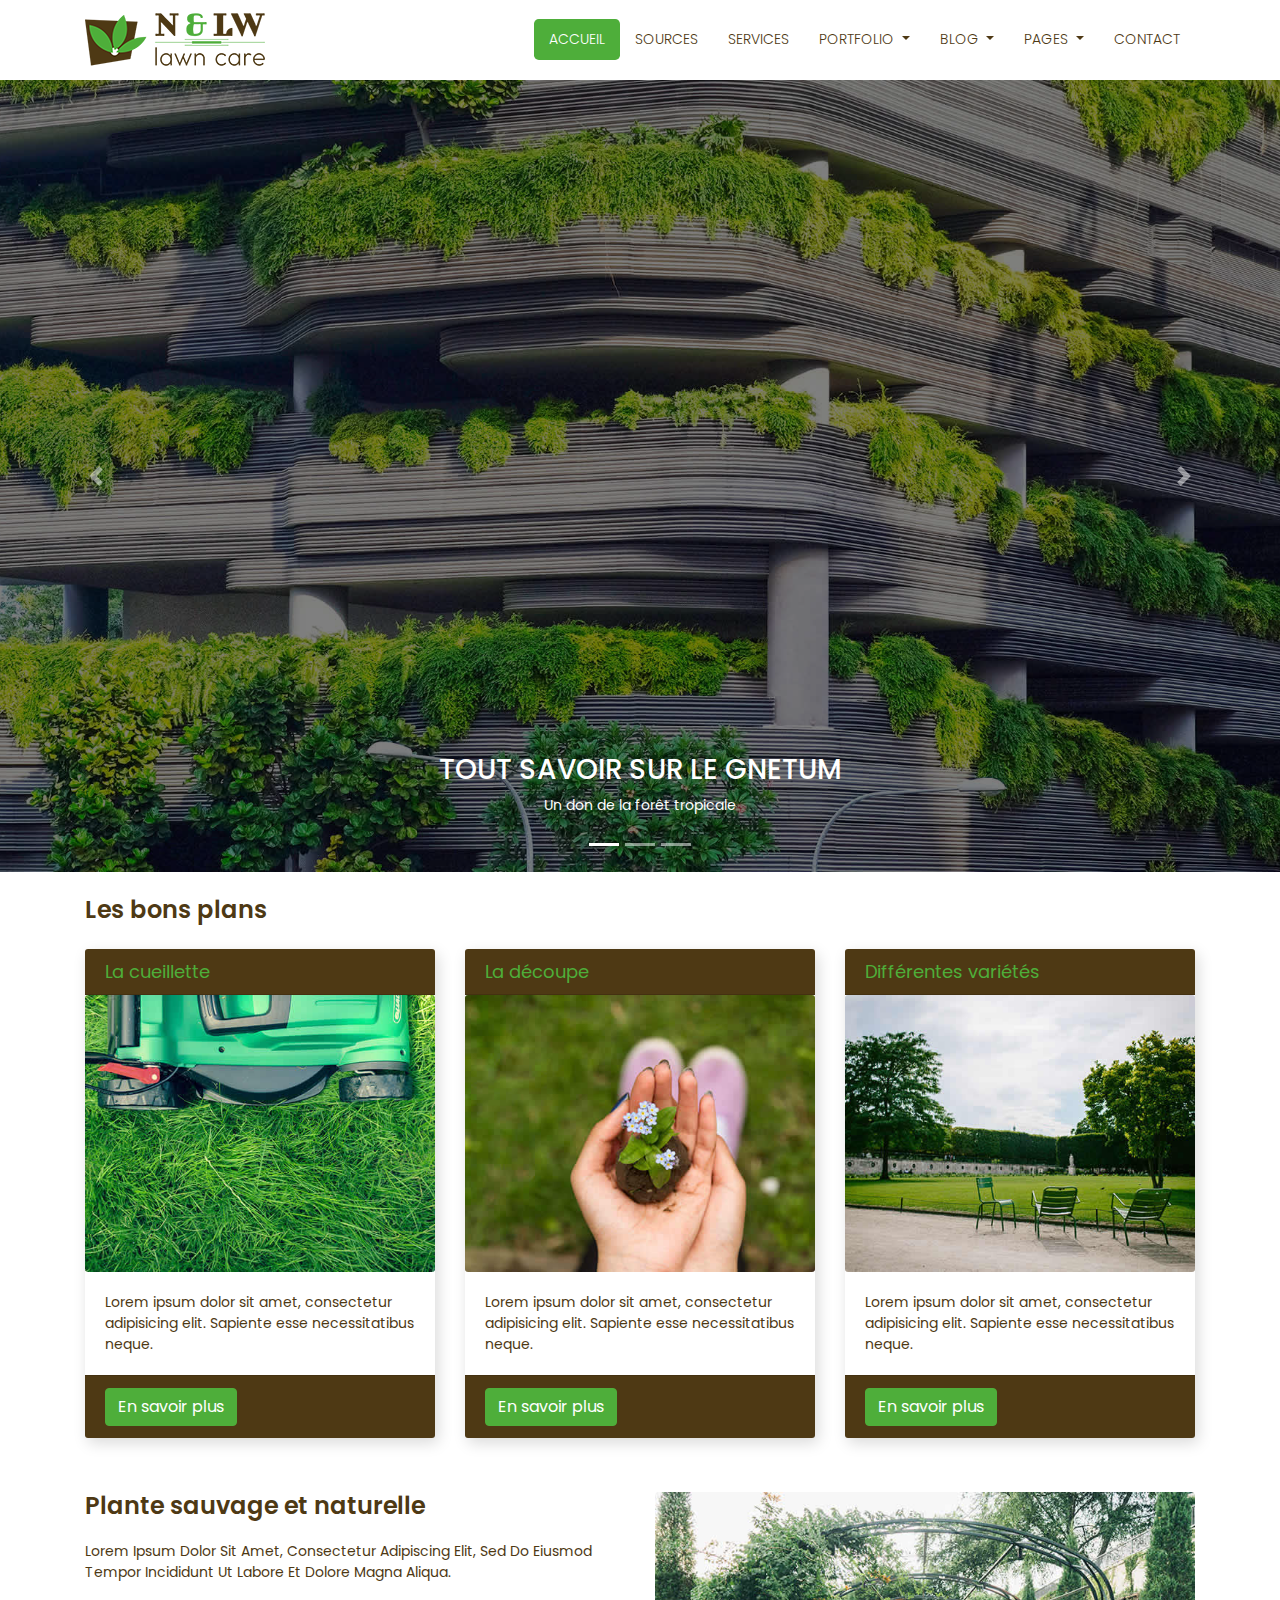
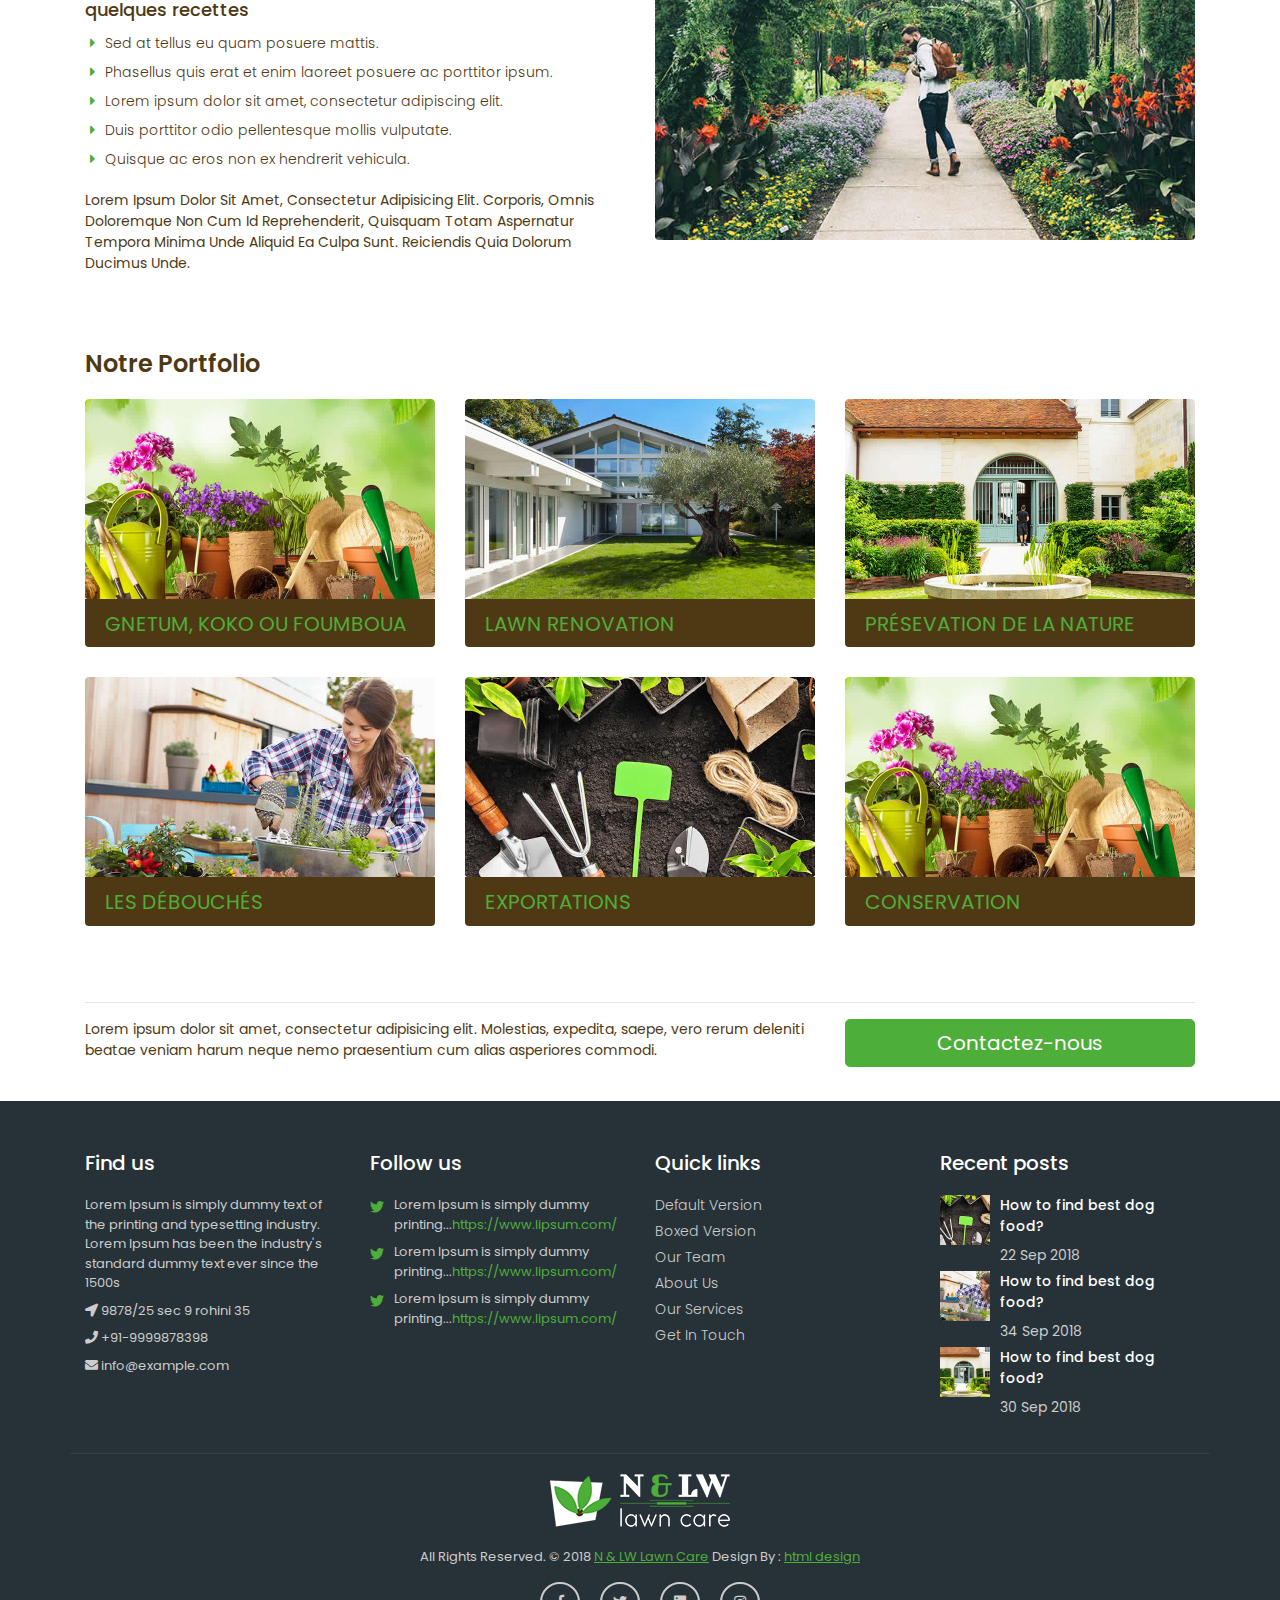
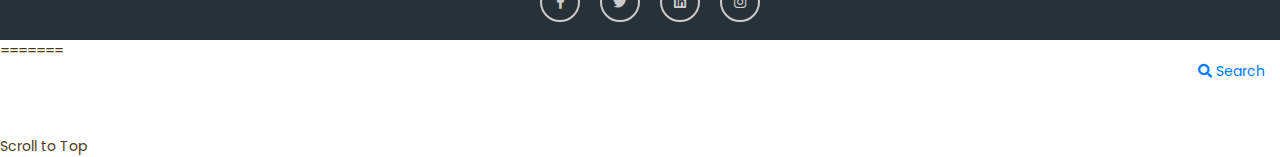
==== index.html @ 608cfb0d "ajustement taille" ====
<!DOCTYPE html>
<html lang="en">

<head>
	<meta charset="utf-8">
	<meta name="viewport" content="width=device-width, initial-scale=1, shrink-to-fit=no">
	<meta name="description" content="">
	<meta name="author" content="">
	<title>Le GNETUM en Afrique Centrale </title>
	<!-- Bootstrap core CSS -->
	<link href="vendor/bootstrap/css/bootstrap.min.css" rel="stylesheet">
	<!-- Fontawesome CSS -->
	<link href="css/all.css" rel="stylesheet">
	<!-- Custom styles for this template -->
	<link href="css/style.css" rel="stylesheet">
</head>
<body>
    <!-- Navigation -->
    <nav class="navbar fixed-top navbar-expand-lg navbar-dark bg-light top-nav fixed-top">
        <div class="container">
            <a class="navbar-brand" href="index.html">
            <img src="images/logo.png" alt="logo" />
            </a>
            <button class="navbar-toggler navbar-toggler-right" type="button" data-toggle="collapse" data-target="#navbarResponsive" aria-controls="navbarResponsive" aria-expanded="false" aria-label="Toggle navigation">
				<span class="fas fa-bars"></span>
            </button>
            <div class="collapse navbar-collapse" id="navbarResponsive">
               <ul class="navbar-nav ml-auto">
                  <li class="nav-item">
                     <a class="nav-link active" href="index.html">Accueil</a>
                  </li>
                  <li class="nav-item">
                     <a class="nav-link" href="about.html">Sources</a>
                  </li>
                  <li class="nav-item">
                     <a class="nav-link" href="services.html">Services</a>
                  </li>
                  <li class="nav-item dropdown">
                     <a class="nav-link dropdown-toggle" href="#" id="navbarDropdownPortfolio" data-toggle="dropdown" aria-haspopup="true" aria-expanded="false">
                     Portfolio
                     </a>
                     <div class="dropdown-menu dropdown-menu-right" aria-labelledby="navbarDropdownPortfolio">
                        <a class="dropdown-item" href="portfolio-1-col.html">1 Column Portfolio</a>
                        <a class="dropdown-item" href="portfolio-2-col.html">2 Column Portfolio</a>
                        <a class="dropdown-item" href="portfolio-3-col.html">3 Column Portfolio</a>
                        <a class="dropdown-item" href="portfolio-4-col.html">4 Column Portfolio</a>
                        <a class="dropdown-item" href="portfolio-item.html">Single Portfolio Item</a>
                     </div>
                  </li>
                  <li class="nav-item dropdown">
                     <a class="nav-link dropdown-toggle" href="#" id="navbarDropdownBlog" data-toggle="dropdown" aria-haspopup="true" aria-expanded="false">
                     Blog
                     </a>
                     <div class="dropdown-menu dropdown-menu-right" aria-labelledby="navbarDropdownBlog">
                        <a class="dropdown-item" href="blog-home-1.html">Blog Home 1</a>
                        <a class="dropdown-item" href="blog-home-2.html">Blog Home 2</a>
                        <a class="dropdown-item" href="blog-post.html">Blog Post</a>
                     </div>
                  </li>
                  <li class="nav-item dropdown">
                     <a class="nav-link dropdown-toggle" href="#" id="navbarDropdownBlog" data-toggle="dropdown" aria-haspopup="true" aria-expanded="false">
                     Pages
                     </a>
                     <div class="dropdown-menu dropdown-menu-right" aria-labelledby="navbarDropdownBlog">
                        <a class="dropdown-item" href="faq.html">FAQ</a>
                        <a class="dropdown-item" href="404.html">404</a>
                        <a class="dropdown-item" href="pricing.html">Pricing Table</a>
                     </div>
                  </li>
                  <li class="nav-item">
                     <a class="nav-link" href="contact.html">Contact</a>
                  </li>
               </ul>
            </div>
        </div>
    </nav>
    <header class="slider-main">
        <div id="carouselExampleIndicators" class="carousel slide carousel-fade" data-ride="carousel">
            <ol class="carousel-indicators">
               <li data-target="#carouselExampleIndicators" data-slide-to="0" class="active"></li>
               <li data-target="#carouselExampleIndicators" data-slide-to="1"></li>
               <li data-target="#carouselExampleIndicators" data-slide-to="2"></li>
            </ol>
            <div class="carousel-inner" role="listbox">
               <!-- Slide One - Set the background image for this slide in the line below -->
               <div class="carousel-item active" style="background-image: url('images/slider-01.jpg')">
                  <div class="carousel-caption d-none d-md-block">
                     <h3>TOUT SAVOIR SUR LE GNETUM</h3>
                     <p>Un don de la forêt tropicale</p>
                  </div>
               </div>
               <!-- Slide Two - Set the background image for this slide in the line below -->
               <div class="carousel-item" style="background-image: url('images/slider-02.jpg')">
                  <div class="carousel-caption d-none d-md-block">
                     <h3>Le Gnetum dans la nature</h3>
                     <p>récolte et transformation</p>
                  </div>
               </div>
               <!-- Slide Three - Set the background image for this slide in the line below -->
               <div class="carousel-item" style="background-image: url('images/slider-03.jpg')">
                  <div class="carousel-caption d-none d-md-block">
                     <h3>Culture du Gnetum</h3>
                     <p>industrialisation et distribution</p>
                  </div>
               </div>
            </div>
            <a class="carousel-control-prev" href="#carouselExampleIndicators" role="button" data-slide="prev">
				<span class="carousel-control-prev-icon" aria-hidden="true"></span>
				<span class="sr-only">Previous</span>
            </a>
            <a class="carousel-control-next" href="#carouselExampleIndicators" role="button" data-slide="next">
				<span class="carousel-control-next-icon" aria-hidden="true"></span>
				<span class="sr-only">Suivant</span>
            </a>
        </div>
    </header>
    <!-- Page Content -->
    <div class="container">
        <div class="services-bar">
            <h1 class="my-4">Les bons plans </h1>
            <!-- Services Section -->
            <div class="row">
               <div class="col-lg-4 mb-4">
                  <div class="card h-100">
                     <h4 class="card-header">La cueillette</h4>
                     <div class="card-img">
                        <img class="img-fluid" src="images/services-img-01.jpg" alt="" />
                     </div>
                     <div class="card-body">
                        <p class="card-text">Lorem ipsum dolor sit amet, consectetur adipisicing elit. Sapiente esse necessitatibus neque.</p>
                     </div>
                     <div class="card-footer">
                        <a href="#" class="btn btn-primary">En savoir plus</a>
                     </div>
                  </div>
               </div>
               <div class="col-lg-4 mb-4">
                  <div class="card h-100">
                     <h4 class="card-header">La découpe</h4>
                     <div class="card-img">
                        <img class="img-fluid" src="images/services-img-02.jpg" alt="" />
                     </div>
                     <div class="card-body">
                        <p class="card-text">Lorem ipsum dolor sit amet, consectetur adipisicing elit. Sapiente esse necessitatibus neque.</p>
                     </div>
                     <div class="card-footer">
                        <a href="#" class="btn btn-primary">En savoir plus</a>
                     </div>
                  </div>
               </div>
               <div class="col-lg-4 mb-4">
                  <div class="card h-100">
                     <h4 class="card-header">Différentes variétés</h4>
                     <div class="card-img">
                        <img class="img-fluid" src="images/services-img-03.jpg" alt="" />
                     </div>
                     <div class="card-body">
                        <p class="card-text">Lorem ipsum dolor sit amet, consectetur adipisicing elit. Sapiente esse necessitatibus neque.</p>
                     </div>
                     <div class="card-footer">
                        <a href="#" class="btn btn-primary">En savoir plus</a>
                     </div>
                  </div>
               </div>
            </div>
            <!-- /.row -->
        </div>
        <!-- About Section -->
        <div class="about-main">
            <div class="row">
               <div class="col-lg-6">
                  <h2>Plante sauvage et naturelle</h2>
                  <p>Lorem ipsum dolor sit amet, consectetur adipiscing elit, sed do eiusmod tempor incididunt ut labore et dolore magna aliqua.</p>
                  <h5>quelques recettes</h5>
                  <ul>
                     <li>Sed at tellus eu quam posuere mattis.</li>
                     <li>Phasellus quis erat et enim laoreet posuere ac porttitor ipsum.</li>
                     <li>Lorem ipsum dolor sit amet, consectetur adipiscing elit.</li>
                     <li>Duis porttitor odio pellentesque mollis vulputate.</li>
                     <li>Quisque ac eros non ex hendrerit vehicula.</li>
                  </ul>
                  <p>Lorem ipsum dolor sit amet, consectetur adipisicing elit. Corporis, omnis doloremque non cum id reprehenderit, quisquam totam aspernatur tempora minima unde aliquid ea culpa sunt. Reiciendis quia dolorum ducimus unde.</p>
               </div>
               <div class="col-lg-6">
                  <img class="img-fluid rounded" src="images/about-img.jpg" alt="" />
               </div>
            </div>
            <!-- /.row -->
        </div>
        <!-- Portfolio Section -->
        <div class="portfolio-main">
            <h2>Notre Portfolio</h2>
            <div class="row">
               <div class="col-lg-4 col-sm-6 portfolio-item">
                  <div class="card h-100">
                     <div class="card-img">
                        <a href="#">
                           <img class="card-img-top" src="images/portfolio-img-01.jpg" alt="" />
                           <div class="overlay"><i class="fas fa-arrows-alt"></i></div>
                        </a>
                     </div>
                     <div class="card-body">
                        <h4 class="card-title">
                           <a href="#">GNETUM, KOKO ou Foumboua</a>
                        </h4>
                     </div>
                  </div>
               </div>
               <div class="col-lg-4 col-sm-6 portfolio-item">
                  <div class="card h-100">
                     <div class="card-img">
                        <a href="#">
                           <img class="card-img-top" src="images/portfolio-img-02.jpg" alt="" />
                           <div class="overlay"><i class="fas fa-arrows-alt"></i></div>
                        </a>
                     </div>
                     <div class="card-body">
                        <h4 class="card-title">
                           <a href="#">Lawn renovation</a>
                        </h4>
                     </div>
                  </div>
               </div>
               <div class="col-lg-4 col-sm-6 portfolio-item">
                  <div class="card h-100">
                     <div class="card-img">
                        <a href="#">
                           <img class="card-img-top" src="images/portfolio-img-03.jpg" alt="" />
                           <div class="overlay"><i class="fas fa-arrows-alt"></i></div>
                        </a>
                     </div>
                     <div class="card-body">
                        <h4 class="card-title">
                           <a href="#">présevation de la nature</a>
                        </h4>
                     </div>
                  </div>
               </div>
               <div class="col-lg-4 col-sm-6 portfolio-item">
                  <div class="card h-100">
                     <div class="card-img">
                        <a href="#">
                           <img class="card-img-top" src="images/portfolio-img-04.jpg" alt="" />
                           <div class="overlay"><i class="fas fa-arrows-alt"></i></div>
                        </a>
                     </div>
                     <div class="card-body">
                        <h4 class="card-title">
                           <a href="#">Les débouchés</a>
                        </h4>
                     </div>
                  </div>
               </div>
               <div class="col-lg-4 col-sm-6 portfolio-item">
                  <div class="card h-100">
                     <div class="card-img">
                        <a href="#">
                           <img class="card-img-top" src="images/portfolio-img-05.jpg" alt="" />
                           <div class="overlay"><i class="fas fa-arrows-alt"></i></div>
                        </a>
                     </div>
                     <div class="card-body">
                        <h4 class="card-title">
                           <a href="#">Exportations</a>
                        </h4>
                     </div>
                  </div>
               </div>
               <div class="col-lg-4 col-sm-6 portfolio-item">
                  <div class="card h-100">
                     <div class="card-img">
                        <a href="#">
                           <img class="card-img-top" src="images/portfolio-img-01.jpg" alt="" />
                           <div class="overlay"><i class="fas fa-arrows-alt"></i></div>
                        </a>
                     </div>
                     <div class="card-body">
                        <h4 class="card-title">
                           <a href="#">Conservation</a>
                        </h4>
                     </div>
                  </div>
               </div>
            </div>
            <!-- /.row -->
        </div>
        <hr>
        <!-- Get In Touch Now Section -->
        <div class="row mb-4">
            <div class="col-md-8">
               <p>Lorem ipsum dolor sit amet, consectetur adipisicing elit. Molestias, expedita, saepe, vero rerum deleniti beatae veniam harum neque nemo praesentium cum alias asperiores commodi.</p>
            </div>
            <div class="col-md-4">
               <a class="btn btn-lg btn-secondary btn-block" href="#">Contactez-nous</a>
            </div>
        </div>
    </div>
    <!-- /.container -->
    <!--footer starts from here-->
    <footer class="footer">
        <div class="container bottom_border">
            <div class="row">
               <div class="col-lg-3 col-md-6 col-sm-6 col">
					<h5 class="headin5_amrc col_white_amrc pt2">Find us</h5>
					<!--headin5_amrc-->
					<p class="mb10">Lorem Ipsum is simply dummy text of the printing and typesetting industry. Lorem Ipsum has been the industry's standard dummy text ever since the 1500s</p>
					<p><i class="fa fa-location-arrow"></i> 9878/25 sec 9 rohini 35 </p>
					<p><i class="fa fa-phone"></i> +91-9999878398 </p>
					<p><i class="fa fa fa-envelope"></i> info@example.com </p>
               </div>
               <div class="col-lg-3 col-md-6 col-sm-6 col">
					<h5 class="headin5_amrc col_white_amrc pt2">Follow us</h5>
					<!--headin5_amrc ends here-->
					<ul class="footer_ul2_amrc">
						<li>
							<a href="#"><i class="fab fa-twitter fleft padding-right"></i> </a>
							<p>Lorem Ipsum is simply dummy printing...<a href="#">https://www.lipsum.com/</a></p>
						</li>
						<li>
							<a href="#"><i class="fab fa-twitter fleft padding-right"></i> </a>
							<p>Lorem Ipsum is simply dummy printing...<a href="#">https://www.lipsum.com/</a></p>
						</li>
						<li>
							<a href="#"><i class="fab fa-twitter fleft padding-right"></i> </a>
							<p>Lorem Ipsum is simply dummy printing...<a href="#">https://www.lipsum.com/</a></p>
						</li>
					</ul>
					<!--footer_ul2_amrc ends here-->
				</div>
				<div class="col-lg-3 col-md-6 col-sm-6">
					<h5 class="headin5_amrc col_white_amrc pt2">Quick links</h5>
					<!--headin5_amrc-->
					<ul class="footer_ul_amrc">
						<li><a href="#">Default Version</a></li>
						<li><a href="#">Boxed Version</a></li>
						<li><a href="#">Our Team </a></li>
						<li><a href="#">About Us</a></li>
						<li><a href="#">Our Services</a></li>
						<li><a href="#">Get In Touch</a></li>
					</ul>
					<!--footer_ul_amrc ends here-->
				</div>
				<div class="col-lg-3 col-md-6 col-sm-6 ">
					<h5 class="headin5_amrc col_white_amrc pt2">Recent posts</h5>
					<!--headin5_amrc-->
					<ul class="footer_ul_amrc">
						<li class="media">
							<div class="media-left">
								<img class="img-fluid" src="images/post-img-01.jpg" alt="" />
							</div>
							<div class="media-body">
								<p>How to find best dog food?</p>
								<span>22 Sep 2018</span>
							</div>
						</li>
						<li class="media">
							<div class="media-left">
								<img class="img-fluid" src="images/post-img-02.jpg" alt="" />
							</div>
							<div class="media-body">
								<p>How to find best dog food?</p>
								<span>34 Sep 2018</span>
							</div>
						</li>
						<li class="media">
							<div class="media-left">
								<img class="img-fluid" src="images/post-img-03.jpg" alt="" />
							</div>
							<div class="media-body">
								<p>How to find best dog food?</p>
								<span>30 Sep 2018</span>
							</div>
						</li>
					</ul>
					<!--footer_ul_amrc ends here-->
				</div>
			</div>
		</div>
        <div class="container">
            <div class="footer-logo">
				<a href="#"><img src="images/footer-logo.png" alt="" /></a>
			</div>
            <!--foote_bottom_ul_amrc ends here-->
            <p class="copyright text-center">All Rights Reserved. &copy; 2018 <a href="#">N & LW Lawn Care</a> Design By : 
				<a href="https://html.design/">html design</a>
            </p>
            <ul class="social_footer_ul">
				<li><a href="#"><i class="fab fa-facebook-f"></i></a></li>
				<li><a href="#"><i class="fab fa-twitter"></i></a></li>
				<li><a href="#"><i class="fab fa-linkedin"></i></a></li>
				<li><a href="#"><i class="fab fa-instagram"></i></a></li>
            </ul>
            <!--social_footer_ul ends here-->
        </div>
    </footer>
	  
<!-- Bootstrap core JavaScript -->
<script src="vendor/jquery/jquery.min.js"></script>
<script src="vendor/bootstrap/js/bootstrap.bundle.min.js"></script>
=======

    <!-- Basic -->
    <meta charset="utf-8">
    <meta http-equiv="X-UA-Compatible" content="IE=edge">
    
    <!-- Mobile Metas -->
    <meta name="viewport" content="width=device-width, initial-scale=1, shrink-to-fit=no">
    
    <!-- Site Metas -->
    <title>Le Gnétum dans forêt tropical</title>
    <meta name="keywords" content="">
    <meta name="description" content="">
    <meta name="author" content="">
    
    <!-- Site Icons -->
    <link rel="shortcut icon" href="images/favicon.ico" type="image/x-icon" />
    <link rel="apple-touch-icon" href="images/apple-touch-icon.png">
    
    <!-- Design fonts -->
    <link href="https://fonts.googleapis.com/css?family=Droid+Sans:400,700" rel="stylesheet"> 

    <!-- Bootstrap core CSS -->
    <link href="css/bootstrap.css" rel="stylesheet">

    <!-- FontAwesome Icons core CSS -->
    <link href="css/font-awesome.min.css" rel="stylesheet">

    <!-- Custom styles for this template -->
    <link href="style.css" rel="stylesheet">

    <!-- Responsive styles for this template -->
    <link href="css/responsive.css" rel="stylesheet">

    <!-- Colors for this template -->
    <link href="css/colors.css" rel="stylesheet">

    <!-- Version Garden CSS for this template -->
    <link href="css/version/garden.css" rel="stylesheet">

    <!--[if lt IE 9]>
      <script src="https://oss.maxcdn.com/libs/html5shiv/3.7.0/html5shiv.js"></script>
      <script src="https://oss.maxcdn.com/libs/respond.js/1.4.2/respond.min.js"></script>
    <![endif]-->

</head>
<body>

    <div id="wrapper">
        <div class="collapse top-search" id="collapseExample">
            <div class="card card-block">
                <div class="newsletter-widget text-center">
                    <form class="form-inline">
                        <input type="text" class="form-control" placeholder="What you are looking for?">
                        <button type="submit" class="btn btn-primary"><i class="fa fa-search"></i></button>
                    </form>
                </div><!-- end newsletter -->
            </div>
        </div><!-- end top-search -->

        <div class="topbar-section">
            <div class="container-fluid">
                <div class="row">
                    <div class="col-lg-4 col-md-6 col-sm-6 hidden-xs-down">
                        <div class="topsocial">
                            <a href="#" data-toggle="tooltip" data-placement="bottom" title="Facebook"><i class="fa fa-facebook"></i></a>
                            <a href="#" data-toggle="tooltip" data-placement="bottom" title="Youtube"><i class="fa fa-youtube"></i></a>
                            <a href="#" data-toggle="tooltip" data-placement="bottom" title="Pinterest"><i class="fa fa-pinterest"></i></a>
                            <a href="#" data-toggle="tooltip" data-placement="bottom" title="Twitter"><i class="fa fa-twitter"></i></a>
                            <a href="#" data-toggle="tooltip" data-placement="bottom" title="Flickr"><i class="fa fa-flickr"></i></a>
                            <a href="#" data-toggle="tooltip" data-placement="bottom" title="Instagram"><i class="fa fa-instagram"></i></a>
                            <a href="#" data-toggle="tooltip" data-placement="bottom" title="Google+"><i class="fa fa-google-plus"></i></a>
                        </div><!-- end social -->
                    </div><!-- end col -->

                    <div class="col-lg-4 hidden-md-down">
                    </div><!-- end col -->

                    <div class="col-lg-4 col-md-6 col-sm-6 col-xs-12">
                        <div class="topsearch text-right">
                            <a data-toggle="collapse" href="#collapseExample" aria-expanded="false" aria-controls="collapseExample"><i class="fa fa-search"></i> Search</a>
                        </div><!-- end search -->
                    </div><!-- end col -->
                </div><!-- end row -->
            </div><!-- end header-logo -->
        </div><!-- end topbar -->

        <div class="header-section">
            <div class="container">
                <div class="row">
                    <div class="col-md-12">
                        <div class="logo">
                            <a href="garden-index.html"><img src="images/version/garden-logo.png" alt=""></a>
                        </div><!-- end logo -->
                    </div>
                </div><!-- end row -->
            </div><!-- end header-logo -->
        </div><!-- end header -->

        <header class="header">
            
        </section>

        <section class="section wb">
            <div class="container">
                <div class="row">
                    <div class="col-lg-9 col-md-12 col-sm-12 col-xs-12">
                        <div class="page-wrapper">
                            <div class="blog-list clearfix">
                                <div class="blog-box row">
                                    <div class="col-md-4">
                                        <div class="post-media">
                                            <a href="garden-single.html" title="">
                                                <img src="upload/garden_sq_01.jpg" alt="" class="img-fluid">
                                                <div class="hovereffect"></div>
                                            </a>
                                        </div><!-- end media -->
                                    </div><!-- end col -->

                                    

                                <hr class="invis">

                                <div class="blog-box row">
                                    <div class="col-md-4">
                                        <div class="post-media">
                                            <a href="garden-single.html" title="">
                                                <img src="upload/garden_sq_04.jpg" alt="" class="img-fluid">
                                                <div class="hovereffect"></div>
                                            </a>
                                        </div><!-- end media -->
                                    </div><!-- end col -->

                                    

                                <hr class="invis">

                                <div class="blog-box row">
                                    <div class="col-md-4">
                                        <div class="post-media">
                                            <a href="garden-single.html" title="">
                                                <img src="upload/garden_sq_06.jpg" alt="" class="img-fluid">
                                                <div class="hovereffect"></div>
                                            </a>
                                        </div><!-- end media -->
                                    </div><!-- end col -->

                          

                    

                            

                            
                        </div><!-- end sidebar -->
                    </div><!-- end col -->
                </div><!-- end row -->
            </div><!-- end container -->
        </section>

        

        <div class="dmtop">Scroll to Top</div>
        
    </div><!-- end wrapper -->

    <!-- Core JavaScript
    ================================================== -->
    <script src="js/jquery.min.js"></script>
    <script src="js/tether.min.js"></script>
    <script src="js/bootstrap.min.js"></script>
    <script src="js/custom.js"></script>

</body>
</html>
---- css/style.css ----
/*!
 *  N & LW Lawn Care - Landscaping Bootstrap4 HTML5 Responsive Template
 */

 
@import url('https://fonts.googleapis.com/css?family=Poppins:100,200,300,400,500,600,700,800');
 
body {
  padding-top: 54px;
  font-family: 'Poppins', sans-serif;
  font-size: 14px;
  color: #4e3914;
}

@media (min-width: 992px) {
  body {
    padding-top: 80px;
  }
}

a.btn-primary{
	background-color: #4eae3a;
	border-color: #4eae3a;
}
a.btn-primary:hover{
	background-color: #5ec549;
	border-color: #5ec549;
}
button.btn-primary{
	background-color: #4eae3a;
	border-color: #4eae3a;
}
button.btn-primary:hover{
	background-color: #5ec549;
	border-color: #5ec549;
}

a.btn-secondary{
	background-color: #4eae3a;
	border-color: #4eae3a;
}
a.btn-secondary:hover{
	background-color: #5ec549;
	border-color: #5ec549;
}
button.btn-secondary{
	background-color: #4eae3a;
	border-color: #4eae3a;
}
button.btn-secondary:hover{
	background-color: #5ec549;
	border-color: #5ec549;
}

.top-nav{
	background-color: #ffffff !important;
}
.navbar-expand-lg.top-nav .navbar-nav .nav-link{
	padding: 10px 15px;
	color: #4e3914;
	font-size: 14px;
	font-weight: 300;
	text-transform: uppercase;
}
.navbar-expand-lg.top-nav .navbar-nav .nav-link:hover{
	background: #4eae3a;
	color: #ffffff;
	border-radius: 4.8px;
}
.navbar-expand-lg.top-nav .navbar-nav .nav-link.active{
	background: #4eae3a;
	color: #ffffff;
	border-radius: 4.8px;
}
.navbar-expand-lg.top-nav .navbar-nav .dropdown-menu{
	margin: 0px;
	box-shadow: 3px 5px 15px rgba(0,0,0, .15);
	border: none;
	padding: 20px;
}
.navbar-expand-lg.top-nav .navbar-nav .dropdown-menu .dropdown-item{
	font-size: 14px;
	padding: 0px;
	padding-bottom: 15px;
	font-weight: 300;
}
.navbar-expand-lg.top-nav .navbar-nav .dropdown-menu .dropdown-item:last-child{
	padding: 0px;
}
.navbar-expand-lg.top-nav .navbar-nav .dropdown-menu .dropdown-item:hover{
	background: none;
	color: #4eae3a;
}
.top-nav .navbar-toggler{
	color: #4e3914;
	border-color: #4e3914;
}
.top-nav .navbar-toggler:hover{
	color: #4eae3a;
	border-color: #4eae3a;
}


.slider-main .carousel .carousel-inner .carousel-item:before{
	content: "";
	position: absolute;
	background: rgba(0,0,0,0.5);
	top: 0px;
	left: 0px;
	width: 100%;
	height: 100%;
}
.carousel-item {
  height: 88vh;
  min-height: 300px;
  background: no-repeat center center scroll;
  -webkit-background-size: cover;
  -moz-background-size: cover;
  -o-background-size: cover;
  background-size: cover;
}
.portfolio-item {
  margin-bottom: 30px;
}
.services-bar h1{
	font-weight: 600;
	font-size: 24px;
}
.services-bar .card{
	box-shadow: 3px 5px 15px rgba(0,0,0, .15);
	border: none;
}
.services-bar .card h4.card-header{
	background-color: #4e3914;
	color: #4eae3a;
	font-size: 18px;
	font-weight: 400;
}
.services-bar .card .card-footer{
	background-color: #4e3914;
}
.about-main{
	padding: 30px 0px;
}
.about-main h2{
	font-size: 24px;
	font-weight: 600;
	margin-bottom: 20px;
}
.about-main h5{
	font-size: 18px;
}
.about-main p{
	font-size: 14px;
	text-transform: capitalize;
}
.about-main ul{
	padding-left: 20px;
}
.about-main ul li{
	position: relative;
	font-weight: 300;
	list-style: none;
	line-height: 29px;
}
.about-main ul li:before{
	content: "\f0da";
	font-family: 'Font Awesome 5 Free';
	font-weight: 900;	
	position: absolute;
	left: -15px;
	top: 0px;
	color: #4eae3a;
}
.portfolio-main{
	padding: 30px 0px;
}
.portfolio-main h2{
	font-weight: 600;
	font-size: 24px;
	margin-bottom: 20px;
}
.portfolio-main .card {
	border: none;
	border-radius: 4px;
	overflow: hidden;
}
.portfolio-main .card .card-body .card-title{
	margin-bottom: 0px;
}
.portfolio-main .card .card-body .card-title a{
	font-size: 20px;
	font-weight: 400;
	text-transform: uppercase;
	color: #4eae3a;
}
.portfolio-main .card .card-body{
	background: #4e3914;
	padding: 10px 20px;
}
.card-img{
	overflow: hidden;
	position: relative;
}
.overlay{
	background: rgba(78,174,58,0.5);
	position: absolute;
	bottom: -100%;
	width: 100%;
	height: 100%;
	left: 50%;
	transform: translateX(-50%);
	transition: all 0.3s;
}
.overlay i{
	font-size: 35px;
	position: absolute;
	top: 50%;
	left: 50%;
	transform: translateX(-50%);
	color: #4e3914;
}
.portfolio-main .card:hover .overlay{
	bottom: 0px;
}

.footer { 
	width:100%; 
	background-color:#263238; 
	min-height:250px; 
	padding:10px 0px 25px 0px;
	}
.pt2 { 
	padding-top:40px ;
	margin-bottom:20px ;
	color: #ffffff;
	font-weight: 500;
	}
footer p { 
	font-size:13px; 
	color:#CCC; 
	padding-bottom:0px; 
	margin-bottom:8px;
	}
.mb10 { 
	padding-bottom:0px ;
	}
.footer_ul_amrc { 
	margin:0px ; 
	list-style-type:none ; 
	font-size:14px; 
	padding:0px 0px 10px 0px ; 
	}
.footer_ul_amrc li {
	padding:0px 0px 5px 0px;
	}
.footer_ul_amrc li a{ 
	color:#cccccc;
	font-size: 14px;
	font-weight: 300;
	}
.footer_ul_amrc li a:hover{ 
	color:#fff; 
	text-decoration:none;
	}
.footer_ul_amrc li .media-left{
	margin-right: 10px;
}
.footer_ul_amrc li .media-left img{
	max-width: 50px;
}
.footer_ul_amrc li .media-body p{
	font-size: 14px;
	font-weight: 500;
	color: #ffffff;
}
.footer_ul_amrc li .media-body span{
	color: #cccccc;
	font-size: 14px;
	font-weight: 400;
}
.fleft { 
	float:left;
	}
.padding-right { 
	padding-right:10px; 
	}
.footer_ul2_amrc {
	margin:0px; 
	list-style-type:none; 
	padding:0px;
	}
.footer_ul2_amrc li p { 
	display:table; 
	}
.footer_ul2_amrc li a:hover { 
	text-decoration:none;
	}
.footer_ul2_amrc li i { 
	margin-top:5px;
	}
.footer_ul2_amrc li a {
	color: #4eae3a;
}
.bottom_border { 
	border-bottom:1px solid #323f45; 
	padding-bottom:20px;
	}
.foote_bottom_ul_amrc {
	list-style-type:none;
	padding:0px;
	display:table;
	margin-top: 10px;
	margin-right: auto;
	margin-bottom: 10px;
	margin-left: auto;
}
.foote_bottom_ul_amrc li { 
	display:inline;
	}
.foote_bottom_ul_amrc li a {
	color:#ffffff; 
	margin:0 12px;
	font-size: 16px;
	font-weight: 300;
	}
.footer-logo{
	padding: 20px 0px;
	text-align: center;
}
.copyright a{
	color: #4eae3a;
	text-decoration: underline;
}
.copyright a:hover{
	color: #ffffff;
	text-decoration: none;
}
.social_footer_ul { 
	display:table; 
	margin:15px auto 0 auto; 
	list-style-type:none;
	padding: 0;	
	}
.social_footer_ul li { 
	padding-left:20px; 
	padding-top:10px; 
	float:left; 
	}
.social_footer_ul li a { 
	color:#CCC; 
	border:2px solid #CCC; 
	padding:8px;
	border-radius:50%;
	}
.social_footer_ul li i {  
	width:20px; 
	height:20px; 
	text-align:center;
	}
.social_footer_ul li a:hover {
	color: #4eae3a; 
	border:2px solid #4eae3a; 
}

/* ---- All Pages CSS ---- */

.full-title{
	padding: 80px 0px;
	background: url(../images/all-title-bg.jpg) no-repeat center;
	position: relative;
}
.full-title:before{
	content: "";
	background: rgba(0,0,0,0.5);
	top: 0px;
	left: 0px;
	position: absolute;
	width: 100%;
	height: 100%;
}
.full-title h1{
	position: relative;
	color: #ffffff;
}
.full-title h1 small{
	float: right;
	padding: 15px 0px;
	font-size: 14px;
}

.breadcrumb-main .breadcrumb{
	background: #4eae3a;
}
.breadcrumb-main .breadcrumb li a{
	color: #ffffff;
}
.breadcrumb-main .breadcrumb li{
	color: #4e3914;
}
.breadcrumb-main .breadcrumb-item + .breadcrumb-item::before{
	color: #4e3914;
}
.team-members-box{
	padding: 30px 0px;
}
.team-members-box h2{
	font-weight: 600;
	font-size: 24px;
	margin-bottom: 20px;
}
.team-members-box .card{
	box-shadow: 3px 5px 15px rgba(0,0,0, .15);
	border: none;	
}
.team-members-box .card .card-footer{
	background: #4eae3a;
}
.team-members-box .card .card-footer ul{
	margin: 0px;
	padding: 0px;
}
.team-members-box .card .card-footer ul li{
	display: inline-block;
}
.team-members-box .card .card-footer ul li a{
	width: 32px;
	height: 32px;
	line-height: 32px;
	background: #4e3914;
	color: #ffffff;
	display: inline-block;
	border-radius: 4.8px;
	font-size: 14px;
}
.customers-box h2{
	font-weight: 600;
	font-size: 24px;
	margin-bottom: 20px;
}

.project-inner h3{
	font-size: 20px;
	font-weight: 500;
	margin-bottom: 30px;
}
.pagination_bar .pagination .page-item .page-link{
	font-size: 20px;
	background: #4e3914;
	border: 1px solid #4e3914;
	color: #ffffff;
	width: 35px;
	text-align: center;
}
.pagination_bar .pagination .page-item .page-link:hover{
	background: #4eae3a;
}
.portfolio-item h4.card-title a{
	font-size: 20px;
	font-weight: 500;
	margin-bottom: 20px;
	color: #4e3914;
}
.related-projects{
	padding: 30px 0px; 
}
.related-projects h3{
	font-weight: 600;
	font-size: 24px;
	margin: 0px;
	margin-bottom: 20px;
}
.blog-entries .card{
	box-shadow: 3px 5px 15px rgba(0,0,0, .15);
	border: none;
}
.blog-entries .card .card-body h2.card-title{
	font-size: 22px;
	font-weight: 500;
}
.blog-entries .card .card-footer{
	background-color: #4e3914;
}
.blog-entries .card .card-footer.text-muted{
	color: #ffffff !important;
}
.blog-entries .card .card-footer a{
	color: #4eae3a;
}
.blog-right-side .card{
	box-shadow: 3px 5px 15px rgba(0,0,0, .15);
	border: none;
}
.blog-right-side .card h5.card-header{
	background-color: #4e3914;
	color: #ffffff;
	font-size: 20px;
	font-weight: 400;
}
.blog-right-side .card .card-body ul li{
	margin-bottom: 2px;
}
.blog-right-side .card .card-body ul li a{
	border-radius: 4.8px;
	padding: 6px;
	background: #4e3914;
	color: #4eae3a;
	display: inline-block;
}
.pagination_bar_arrow .pagination .page-item .page-link{
	font-size: 20px;
	background: #4e3914;
	border: 1px solid #4e3914;
	color: #ffffff;
	width: 120px;
	text-align: center;
}
.pagination_bar_arrow .pagination .page-item .page-link:hover{
	background: #4eae3a;
}
.faq-main{
	padding: 30px 35px;
	background: #4e3914;
	margin: 30px 0px;
}
.accordion-single{
	border-radius: 0px;
	border: none;
	border-bottom: 1px solid #e4e8ed;
}
.accordion-single .card-header{
	background-color: transparent;
	padding: 0px;
	border: none;
}
.accordion-single .card-header h5 a{
	color: #202428;
	display: block;
	position: relative;
	padding: 21.28px 32px 26.56px 20px;
	font-size: 18px;
	text-transform: capitalize;
}
.accordion-single .card-header h5 a:hover{
	color: #4eae3a;
	text-decoration: none;
}
.accordion-single h5 a[aria-expanded="false"]::before {
    position: absolute;
    content: "\f0dd";
	font-family: 'Font Awesome 5 Free';
	font-weight: 900;	
    right: 10px;
    top: 50%;
    -webkit-transform: translateY(-50%);
    -ms-transform: translateY(-50%);
    transform: translateY(-50%);
	color: #4e3914;
}
.accordion-single h5 a[aria-expanded="true"]::before{
    position: absolute;
    content: "\f0de";
	font-family: 'Font Awesome 5 Free';
	font-weight: 900;
    right: 10px;
    top: 50%;
    -webkit-transform: translateY(-50%);
    -ms-transform: translateY(-50%);
    transform: translateY(-50%);
    color: #4eae3a;
}
.error-contents{
	padding: 30px 0px;
	max-width: 980px;
	margin: 0 auto;
	text-align: center;
}
.error-contents{}
.pricing-box{
	padding: 30px 0px;
}
.pricing-box .card{
	position: relative;
	overflow: hidden;
	box-shadow: 3px 5px 15px rgba(0,0,0, .15);
	border: none;
}
.pricing-box .card h3.card-header{
	padding: 80px 15px;
	text-align: center;
	background: #4e3914;
	color: #ffffff;
}
.most_popular{
	position: absolute;
	top: 32px;
	font-size: 12px;
	text-align: center;
	width: 181px;
	padding: 4px 0;
	right: -36px;
	transform: rotate(40deg);
	background-color: #4eae3a;
	color: #4e3914;
}


.contact-left h3{
	font-weight: 600;
	font-size: 24px;
	margin-bottom: 20px;
}
.contact-right h3{
	font-weight: 600;
	font-size: 24px;
	margin-bottom: 20px;
}
.contact-right p abbr{
	font-weight: bold;
	font-size: 18px;
}

.help-block ul{
	margin: 0px;
	padding: 0px;
	list-style: none;
	background: red;
	color: #fff;
	padding: 0px 15px;
}


@media (min-width:768px) and (max-width:991px){
	.navbar-expand-lg.top-nav .navbar-nav .nav-link.dropdown-toggle::after{
		position: absolute;
		top: 18px;
		right: 6px;
	}
}

@media screen and (max-width:767px){
	.navbar-expand-lg.top-nav .navbar-nav .nav-link.dropdown-toggle::after{
		position: absolute;
		top: 18px;
		right: 6px;
	}
	.portfolio-main h2{
		text-align: center;
	}
	.customers-box{
		text-align: center;
	}
	.team-members-box h2{
		text-align: center;
	}
	.services-bar h1{
		text-align: center;
	}
	.social_footer_ul li{
		padding-left: 10px;
		padding-right: 10px;
	}
	.faq-main{
		padding: 20px 15px;
	}
	.accordion-single .card-header h5 a{
		font-size: 14px;
	}
}

@media (min-width:320px) and (max-width:575.98px){
	.navbar-expand-lg.top-nav .navbar-nav .nav-link.dropdown-toggle::after{
		position: absolute;
		top: 18px;
		right: 6px;
	}
	.portfolio-main h2{
		text-align: center;
	}
	.customers-box{
		text-align: center;
	}
	.team-members-box h2{
		text-align: center;
	}
	.services-bar h1{
		text-align: center;
	}
	.social_footer_ul li{
		padding-left: 10px;
		padding-right: 10px;
	}
	.faq-main{
		padding: 20px 15px;
	}
	.accordion-single .card-header h5 a{
		font-size: 14px;
	}
}
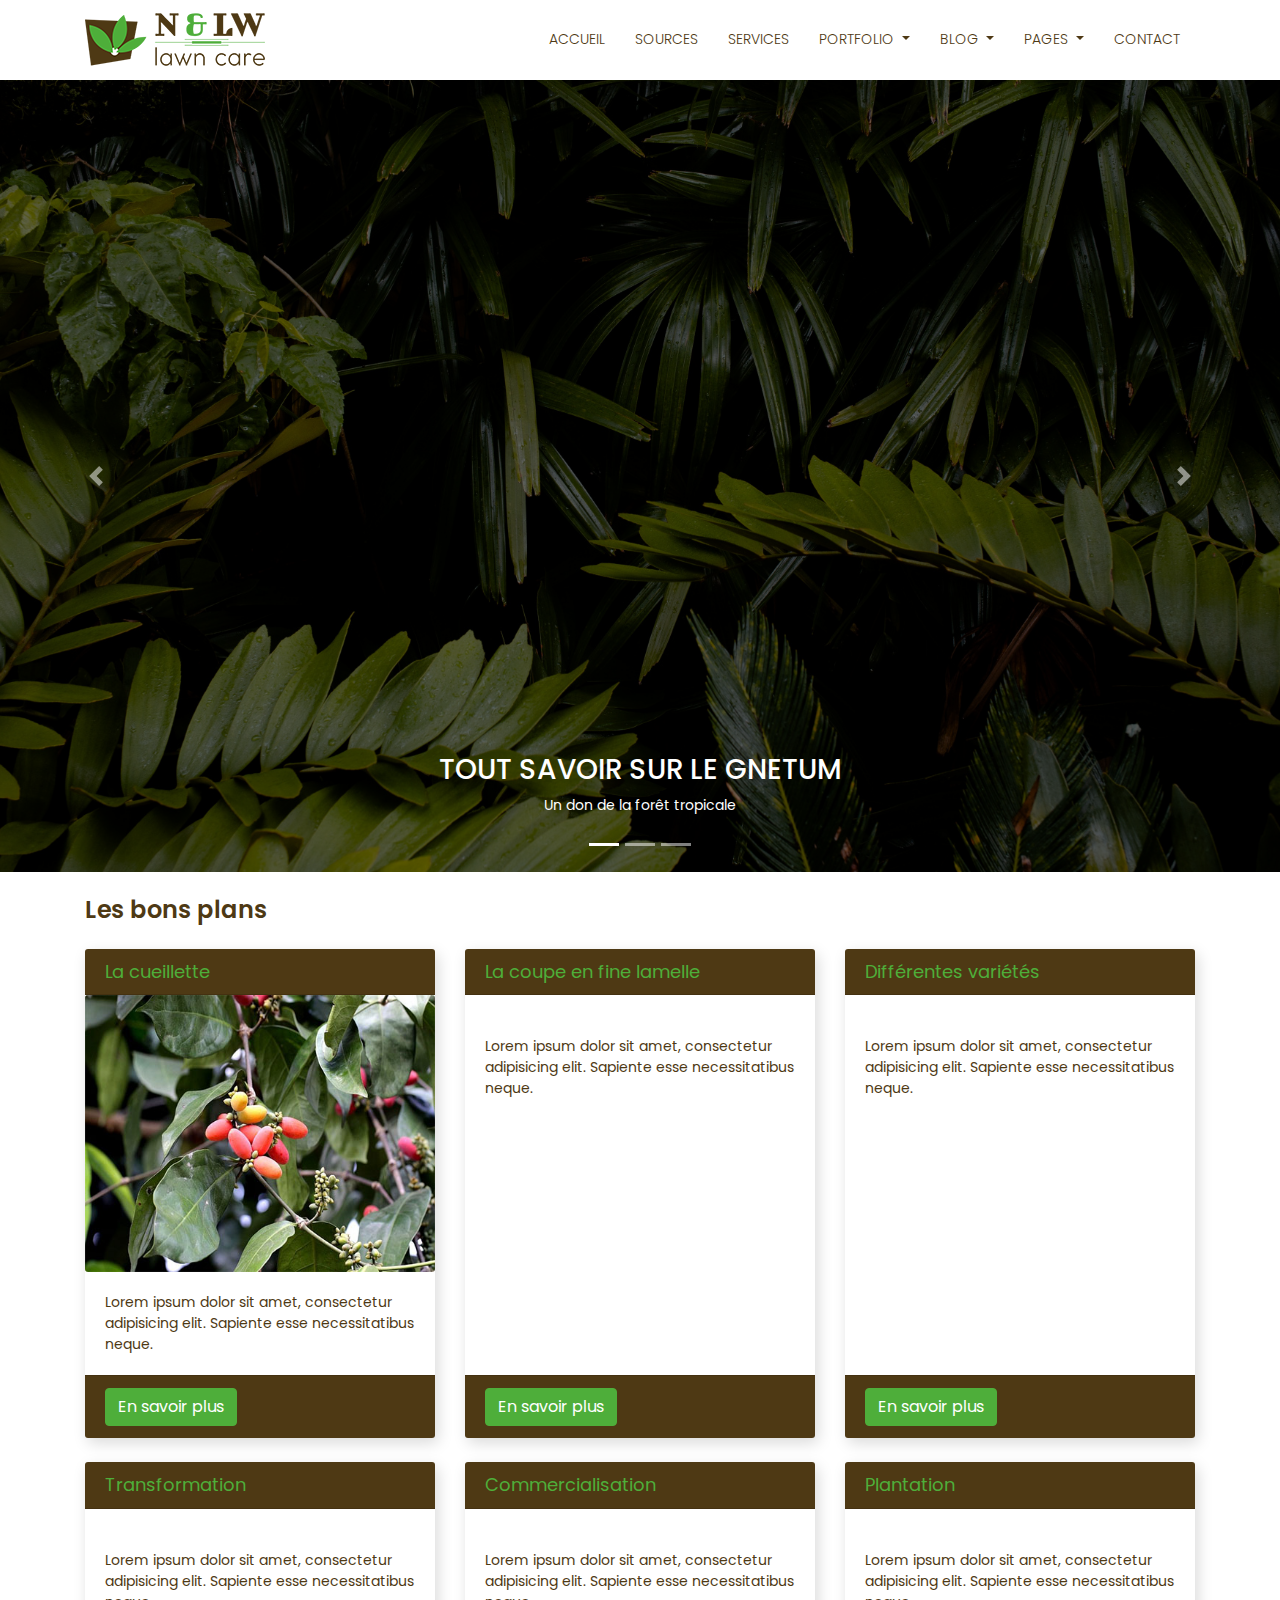
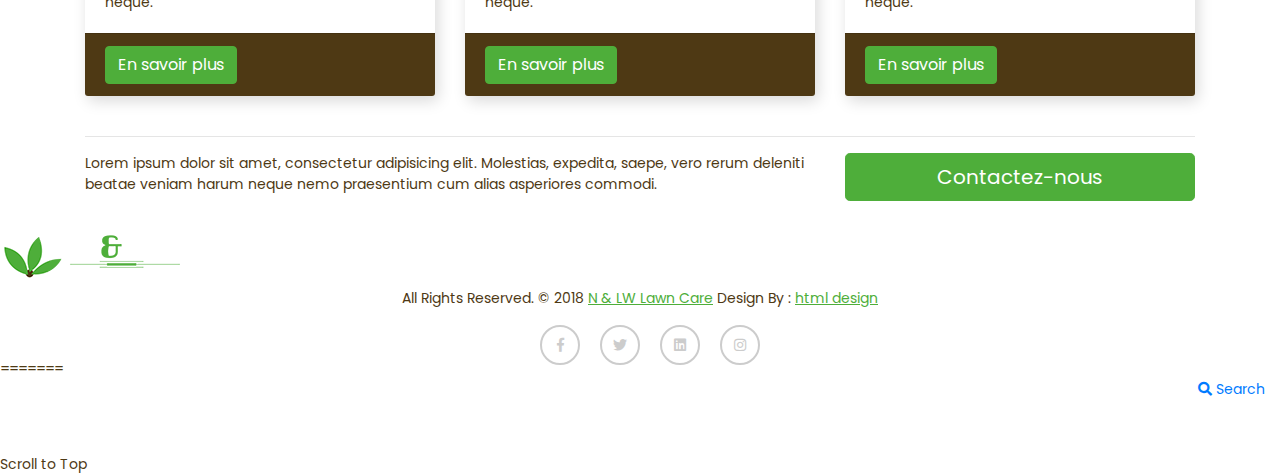
==== commit 74026b91: "ajout page article et apport photo" ====
--- a/index.html
+++ b/index.html
@@ -27,7 +27,7 @@
             <div class="collapse navbar-collapse" id="navbarResponsive">
                <ul class="navbar-nav ml-auto">
                   <li class="nav-item">
-                     <a class="nav-link active" href="index.html">Accueil</a>
+                     <a class="nav-link " href="index.html">Accueil</a>
                   </li>
                   <li class="nav-item">
                      <a class="nav-link" href="about.html">Sources</a>
@@ -83,7 +83,7 @@
             </ol>
             <div class="carousel-inner" role="listbox">
                <!-- Slide One - Set the background image for this slide in the line below -->
-               <div class="carousel-item active" style="background-image: url('images/slider-01.jpg')">
+               <div class="carousel-item active" style="background-image: url('KOKO/foret7.jpg')">
                   <div class="carousel-caption d-none d-md-block">
                      <h3>TOUT SAVOIR SUR LE GNETUM</h3>
                      <p>Un don de la forêt tropicale</p>
@@ -124,27 +124,27 @@
                   <div class="card h-100">
                      <h4 class="card-header">La cueillette</h4>
                      <div class="card-img">
-                        <img class="img-fluid" src="images/services-img-01.jpg" alt="" />
-                     </div>
-                     <div class="card-body">
-                        <p class="card-text">Lorem ipsum dolor sit amet, consectetur adipisicing elit. Sapiente esse necessitatibus neque.</p>
-                     </div>
-                     <div class="card-footer">
-                        <a href="#" class="btn btn-primary">En savoir plus</a>
-                     </div>
-                  </div>
-               </div>
-               <div class="col-lg-4 mb-4">
-                  <div class="card h-100">
-                     <h4 class="card-header">La découpe</h4>
-                     <div class="card-img">
-                        <img class="img-fluid" src="images/services-img-02.jpg" alt="" />
-                     </div>
-                     <div class="card-body">
-                        <p class="card-text">Lorem ipsum dolor sit amet, consectetur adipisicing elit. Sapiente esse necessitatibus neque.</p>
-                     </div>
-                     <div class="card-footer">
-                        <a href="#" class="btn btn-primary">En savoir plus</a>
+                        <img class="img-fluid" src="KOKO/koko6-1.jpg" alt="" />
+                     </div>
+                     <div class="card-body">
+                        <p class="card-text">Lorem ipsum dolor sit amet, consectetur adipisicing elit. Sapiente esse necessitatibus neque.</p>
+                     </div>
+                     <div class="card-footer">
+                        <a href="la-cueillette.html" class="btn btn-primary">En savoir plus</a>
+                     </div>
+                  </div>
+               </div>
+               <div class="col-lg-4 mb-4">
+                  <div class="card h-100">
+                     <h4 class="card-header">La coupe en fine lamelle</h4>
+                     <div class="card-img">
+                        <img class="img-fluid" src="koko/koko1-1.jpg" alt="" />
+                     </div>
+                     <div class="card-body">
+                        <p class="card-text">Lorem ipsum dolor sit amet, consectetur adipisicing elit. Sapiente esse necessitatibus neque.</p>
+                     </div>
+                     <div class="card-footer">
+                        <a href="La-coupe-en-fine-lamelle.html" class="btn btn-primary">En savoir plus</a>
                      </div>
                   </div>
                </div>
@@ -152,13 +152,58 @@
                   <div class="card h-100">
                      <h4 class="card-header">Différentes variétés</h4>
                      <div class="card-img">
-                        <img class="img-fluid" src="images/services-img-03.jpg" alt="" />
-                     </div>
-                     <div class="card-body">
-                        <p class="card-text">Lorem ipsum dolor sit amet, consectetur adipisicing elit. Sapiente esse necessitatibus neque.</p>
-                     </div>
-                     <div class="card-footer">
-                        <a href="#" class="btn btn-primary">En savoir plus</a>
+                        <img class="img-fluid" src="koko/koko10-1.jpg" alt="" />
+                     </div>
+                     <div class="card-body">
+                        <p class="card-text">Lorem ipsum dolor sit amet, consectetur adipisicing elit. Sapiente esse necessitatibus neque.</p>
+                     </div>
+                     <div class="card-footer">
+                        <a href="differentes-variétés.html" class="btn btn-primary">En savoir plus</a>
+                     </div>
+                  </div>
+               </div>
+            </div>
+            <!-- /.row -->
+            <div class="row">
+               <div class="col-lg-4 mb-4">
+                  <div class="card h-100">
+                     <h4 class="card-header">Transformation</h4>
+                     <div class="card-img">
+                        <img class="img-fluid" src="koko/koko13-1.jpg" alt="" />
+                     </div>
+                     <div class="card-body">
+                        <p class="card-text">Lorem ipsum dolor sit amet, consectetur adipisicing elit. Sapiente esse necessitatibus neque.</p>
+                     </div>
+                     <div class="card-footer">
+                        <a href="transformation.html" class="btn btn-primary">En savoir plus</a>
+                     </div>
+                  </div>
+               </div>
+               <div class="col-lg-4 mb-4">
+                  <div class="card h-100">
+                     <h4 class="card-header">Commercialisation</h4>
+                     <div class="card-img">
+                        <img class="img-fluid" src="koko/koko16-1.jpg" alt="" />
+                     </div>
+                     <div class="card-body">
+                        <p class="card-text">Lorem ipsum dolor sit amet, consectetur adipisicing elit. Sapiente esse necessitatibus neque.</p>
+                     </div>
+                     <div class="card-footer">
+                        <a href="commercialisation.html" class="btn btn-primary">En savoir plus</a>
+                     </div>
+                  </div>
+               </div>
+               <div class="col-lg-4 mb-4">
+                  <div class="card h-100">
+                     <h4 class="card-header">Plantation</h4>
+                     <div class="card-img">
+                        <img class="img-fluid" src="koko/koko17-1.jpg" alt="" />
+                     </div>
+                     <div class="card-body">
+                        <p class="card-text">Lorem ipsum dolor sit amet, consectetur adipisicing elit. Sapiente esse necessitatibus neque.</p>
+                     </div>
+                     <div class="card-footer">
+                        <a href="plantation.html" class="btn btn-primary">En savoir plus</a>
                      </div>
                   </div>
                </div>
@@ -166,124 +211,9 @@
             <!-- /.row -->
         </div>
         <!-- About Section -->
-        <div class="about-main">
-            <div class="row">
-               <div class="col-lg-6">
-                  <h2>Plante sauvage et naturelle</h2>
-                  <p>Lorem ipsum dolor sit amet, consectetur adipiscing elit, sed do eiusmod tempor incididunt ut labore et dolore magna aliqua.</p>
-                  <h5>quelques recettes</h5>
-                  <ul>
-                     <li>Sed at tellus eu quam posuere mattis.</li>
-                     <li>Phasellus quis erat et enim laoreet posuere ac porttitor ipsum.</li>
-                     <li>Lorem ipsum dolor sit amet, consectetur adipiscing elit.</li>
-                     <li>Duis porttitor odio pellentesque mollis vulputate.</li>
-                     <li>Quisque ac eros non ex hendrerit vehicula.</li>
-                  </ul>
-                  <p>Lorem ipsum dolor sit amet, consectetur adipisicing elit. Corporis, omnis doloremque non cum id reprehenderit, quisquam totam aspernatur tempora minima unde aliquid ea culpa sunt. Reiciendis quia dolorum ducimus unde.</p>
-               </div>
-               <div class="col-lg-6">
-                  <img class="img-fluid rounded" src="images/about-img.jpg" alt="" />
-               </div>
-            </div>
-            <!-- /.row -->
-        </div>
+        
         <!-- Portfolio Section -->
-        <div class="portfolio-main">
-            <h2>Notre Portfolio</h2>
-            <div class="row">
-               <div class="col-lg-4 col-sm-6 portfolio-item">
-                  <div class="card h-100">
-                     <div class="card-img">
-                        <a href="#">
-                           <img class="card-img-top" src="images/portfolio-img-01.jpg" alt="" />
-                           <div class="overlay"><i class="fas fa-arrows-alt"></i></div>
-                        </a>
-                     </div>
-                     <div class="card-body">
-                        <h4 class="card-title">
-                           <a href="#">GNETUM, KOKO ou Foumboua</a>
-                        </h4>
-                     </div>
-                  </div>
-               </div>
-               <div class="col-lg-4 col-sm-6 portfolio-item">
-                  <div class="card h-100">
-                     <div class="card-img">
-                        <a href="#">
-                           <img class="card-img-top" src="images/portfolio-img-02.jpg" alt="" />
-                           <div class="overlay"><i class="fas fa-arrows-alt"></i></div>
-                        </a>
-                     </div>
-                     <div class="card-body">
-                        <h4 class="card-title">
-                           <a href="#">Lawn renovation</a>
-                        </h4>
-                     </div>
-                  </div>
-               </div>
-               <div class="col-lg-4 col-sm-6 portfolio-item">
-                  <div class="card h-100">
-                     <div class="card-img">
-                        <a href="#">
-                           <img class="card-img-top" src="images/portfolio-img-03.jpg" alt="" />
-                           <div class="overlay"><i class="fas fa-arrows-alt"></i></div>
-                        </a>
-                     </div>
-                     <div class="card-body">
-                        <h4 class="card-title">
-                           <a href="#">présevation de la nature</a>
-                        </h4>
-                     </div>
-                  </div>
-               </div>
-               <div class="col-lg-4 col-sm-6 portfolio-item">
-                  <div class="card h-100">
-                     <div class="card-img">
-                        <a href="#">
-                           <img class="card-img-top" src="images/portfolio-img-04.jpg" alt="" />
-                           <div class="overlay"><i class="fas fa-arrows-alt"></i></div>
-                        </a>
-                     </div>
-                     <div class="card-body">
-                        <h4 class="card-title">
-                           <a href="#">Les débouchés</a>
-                        </h4>
-                     </div>
-                  </div>
-               </div>
-               <div class="col-lg-4 col-sm-6 portfolio-item">
-                  <div class="card h-100">
-                     <div class="card-img">
-                        <a href="#">
-                           <img class="card-img-top" src="images/portfolio-img-05.jpg" alt="" />
-                           <div class="overlay"><i class="fas fa-arrows-alt"></i></div>
-                        </a>
-                     </div>
-                     <div class="card-body">
-                        <h4 class="card-title">
-                           <a href="#">Exportations</a>
-                        </h4>
-                     </div>
-                  </div>
-               </div>
-               <div class="col-lg-4 col-sm-6 portfolio-item">
-                  <div class="card h-100">
-                     <div class="card-img">
-                        <a href="#">
-                           <img class="card-img-top" src="images/portfolio-img-01.jpg" alt="" />
-                           <div class="overlay"><i class="fas fa-arrows-alt"></i></div>
-                        </a>
-                     </div>
-                     <div class="card-body">
-                        <h4 class="card-title">
-                           <a href="#">Conservation</a>
-                        </h4>
-                     </div>
-                  </div>
-               </div>
-            </div>
-            <!-- /.row -->
-        </div>
+        
         <hr>
         <!-- Get In Touch Now Section -->
         <div class="row mb-4">
@@ -297,87 +227,7 @@
     </div>
     <!-- /.container -->
     <!--footer starts from here-->
-    <footer class="footer">
-        <div class="container bottom_border">
-            <div class="row">
-               <div class="col-lg-3 col-md-6 col-sm-6 col">
-					<h5 class="headin5_amrc col_white_amrc pt2">Find us</h5>
-					<!--headin5_amrc-->
-					<p class="mb10">Lorem Ipsum is simply dummy text of the printing and typesetting industry. Lorem Ipsum has been the industry's standard dummy text ever since the 1500s</p>
-					<p><i class="fa fa-location-arrow"></i> 9878/25 sec 9 rohini 35 </p>
-					<p><i class="fa fa-phone"></i> +91-9999878398 </p>
-					<p><i class="fa fa fa-envelope"></i> info@example.com </p>
-               </div>
-               <div class="col-lg-3 col-md-6 col-sm-6 col">
-					<h5 class="headin5_amrc col_white_amrc pt2">Follow us</h5>
-					<!--headin5_amrc ends here-->
-					<ul class="footer_ul2_amrc">
-						<li>
-							<a href="#"><i class="fab fa-twitter fleft padding-right"></i> </a>
-							<p>Lorem Ipsum is simply dummy printing...<a href="#">https://www.lipsum.com/</a></p>
-						</li>
-						<li>
-							<a href="#"><i class="fab fa-twitter fleft padding-right"></i> </a>
-							<p>Lorem Ipsum is simply dummy printing...<a href="#">https://www.lipsum.com/</a></p>
-						</li>
-						<li>
-							<a href="#"><i class="fab fa-twitter fleft padding-right"></i> </a>
-							<p>Lorem Ipsum is simply dummy printing...<a href="#">https://www.lipsum.com/</a></p>
-						</li>
-					</ul>
-					<!--footer_ul2_amrc ends here-->
-				</div>
-				<div class="col-lg-3 col-md-6 col-sm-6">
-					<h5 class="headin5_amrc col_white_amrc pt2">Quick links</h5>
-					<!--headin5_amrc-->
-					<ul class="footer_ul_amrc">
-						<li><a href="#">Default Version</a></li>
-						<li><a href="#">Boxed Version</a></li>
-						<li><a href="#">Our Team </a></li>
-						<li><a href="#">About Us</a></li>
-						<li><a href="#">Our Services</a></li>
-						<li><a href="#">Get In Touch</a></li>
-					</ul>
-					<!--footer_ul_amrc ends here-->
-				</div>
-				<div class="col-lg-3 col-md-6 col-sm-6 ">
-					<h5 class="headin5_amrc col_white_amrc pt2">Recent posts</h5>
-					<!--headin5_amrc-->
-					<ul class="footer_ul_amrc">
-						<li class="media">
-							<div class="media-left">
-								<img class="img-fluid" src="images/post-img-01.jpg" alt="" />
-							</div>
-							<div class="media-body">
-								<p>How to find best dog food?</p>
-								<span>22 Sep 2018</span>
-							</div>
-						</li>
-						<li class="media">
-							<div class="media-left">
-								<img class="img-fluid" src="images/post-img-02.jpg" alt="" />
-							</div>
-							<div class="media-body">
-								<p>How to find best dog food?</p>
-								<span>34 Sep 2018</span>
-							</div>
-						</li>
-						<li class="media">
-							<div class="media-left">
-								<img class="img-fluid" src="images/post-img-03.jpg" alt="" />
-							</div>
-							<div class="media-body">
-								<p>How to find best dog food?</p>
-								<span>30 Sep 2018</span>
-							</div>
-						</li>
-					</ul>
-					<!--footer_ul_amrc ends here-->
-				</div>
-			</div>
-		</div>
-        <div class="container">
-            <div class="footer-logo">
+    
 				<a href="#"><img src="images/footer-logo.png" alt="" /></a>
 			</div>
             <!--foote_bottom_ul_amrc ends here-->
--- a/css/style.css
+++ b/css/style.css
@@ -367,7 +367,7 @@
 
 .full-title{
 	padding: 80px 0px;
-	background: url(../images/all-title-bg.jpg) no-repeat center;
+	background: url(../KOKO/fond2-1.jpg) no-repeat center;
 	position: relative;
 }
 .full-title:before{
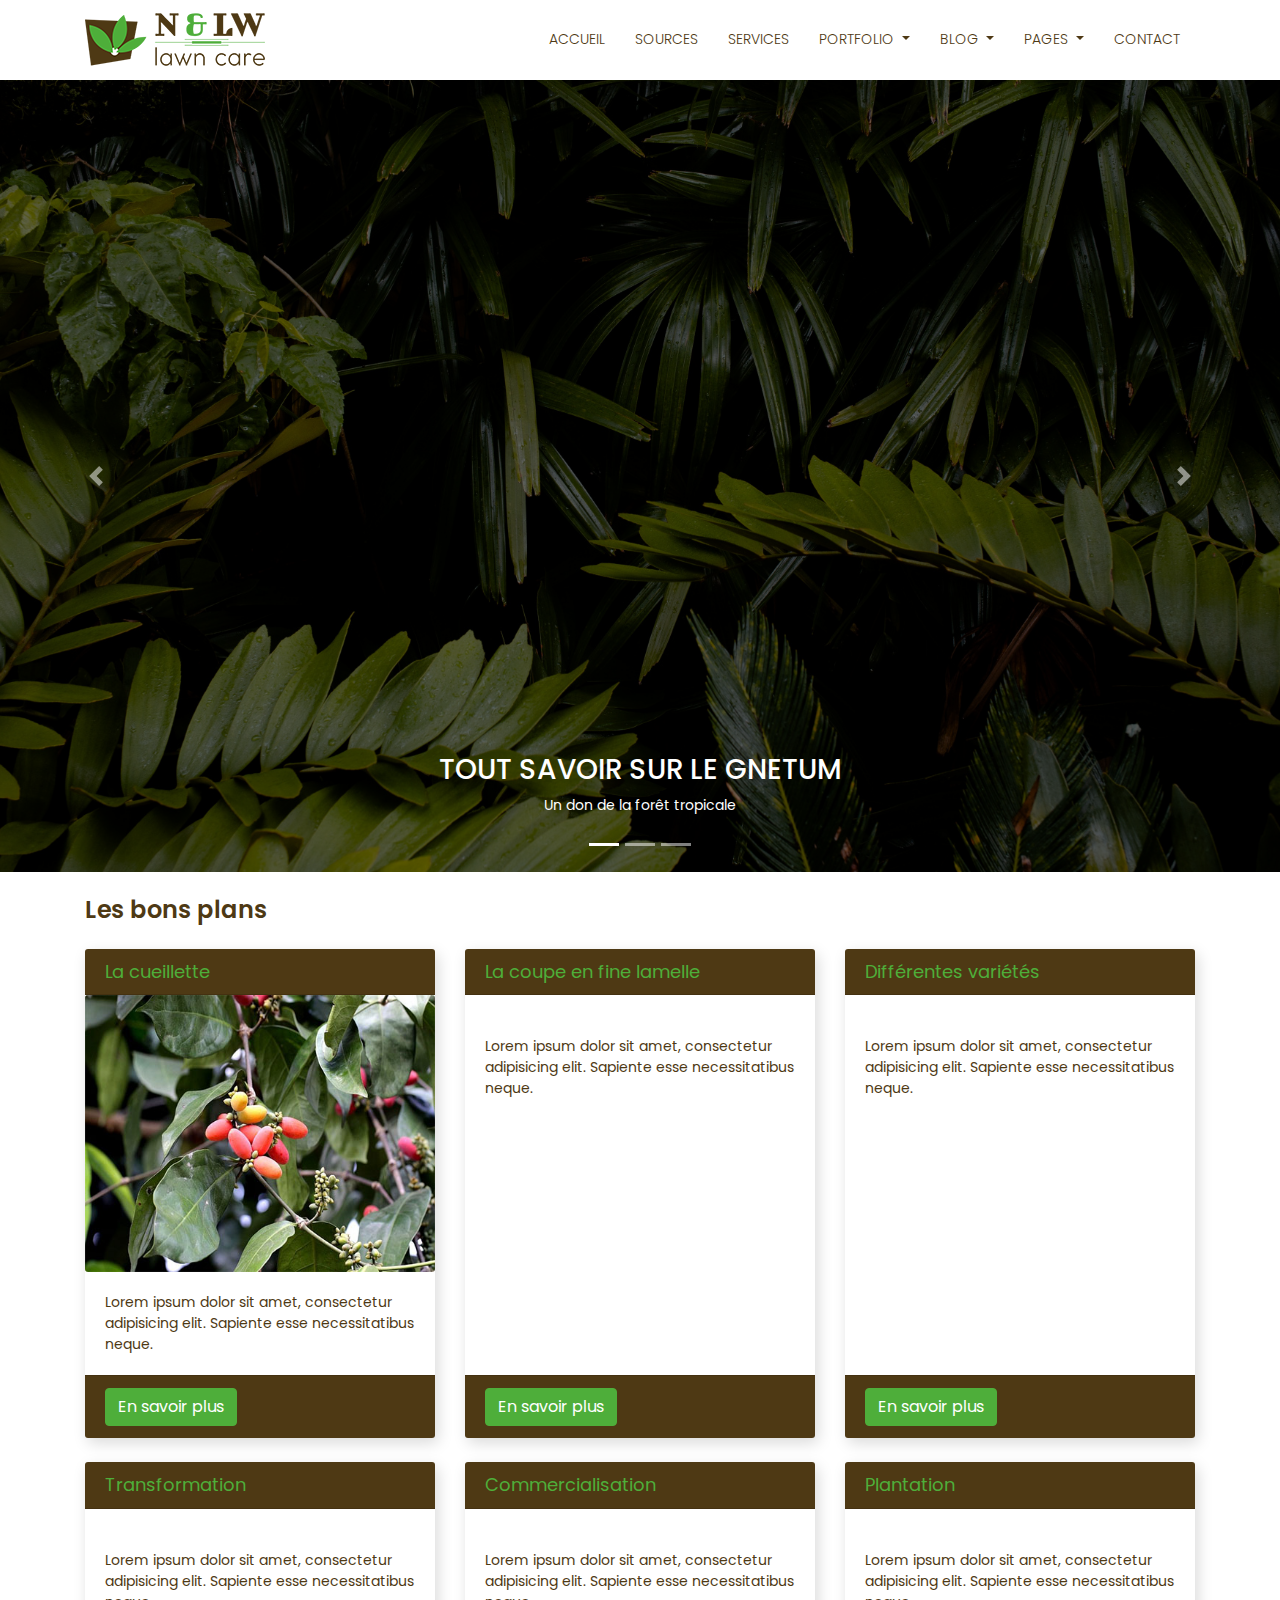
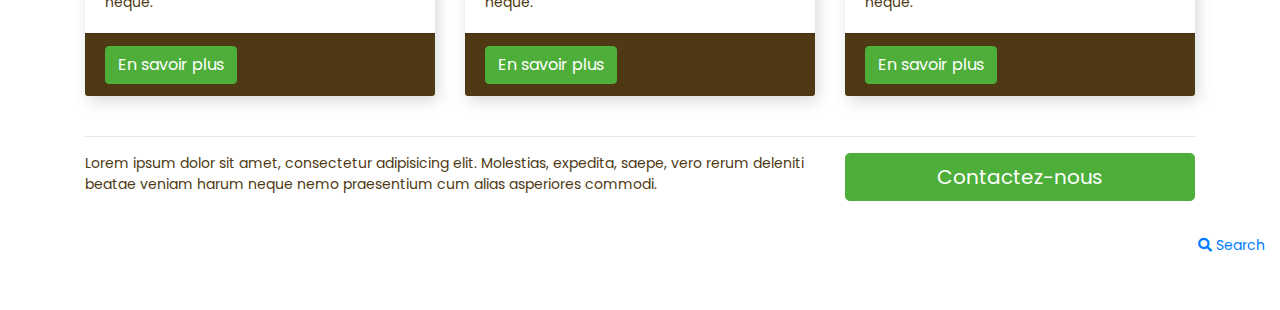
==== commit e42e17a2: "ajout page article et apport photo" ====
--- a/index.html
+++ b/index.html
@@ -228,26 +228,12 @@
     <!-- /.container -->
     <!--footer starts from here-->
     
-				<a href="#"><img src="images/footer-logo.png" alt="" /></a>
-			</div>
-            <!--foote_bottom_ul_amrc ends here-->
-            <p class="copyright text-center">All Rights Reserved. &copy; 2018 <a href="#">N & LW Lawn Care</a> Design By : 
-				<a href="https://html.design/">html design</a>
-            </p>
-            <ul class="social_footer_ul">
-				<li><a href="#"><i class="fab fa-facebook-f"></i></a></li>
-				<li><a href="#"><i class="fab fa-twitter"></i></a></li>
-				<li><a href="#"><i class="fab fa-linkedin"></i></a></li>
-				<li><a href="#"><i class="fab fa-instagram"></i></a></li>
-            </ul>
-            <!--social_footer_ul ends here-->
-        </div>
     </footer>
 	  
 <!-- Bootstrap core JavaScript -->
 <script src="vendor/jquery/jquery.min.js"></script>
 <script src="vendor/bootstrap/js/bootstrap.bundle.min.js"></script>
-=======
+
 
     <!-- Basic -->
     <meta charset="utf-8">
@@ -409,7 +395,7 @@
 
         
 
-        <div class="dmtop">Scroll to Top</div>
+        
         
     </div><!-- end wrapper -->
 
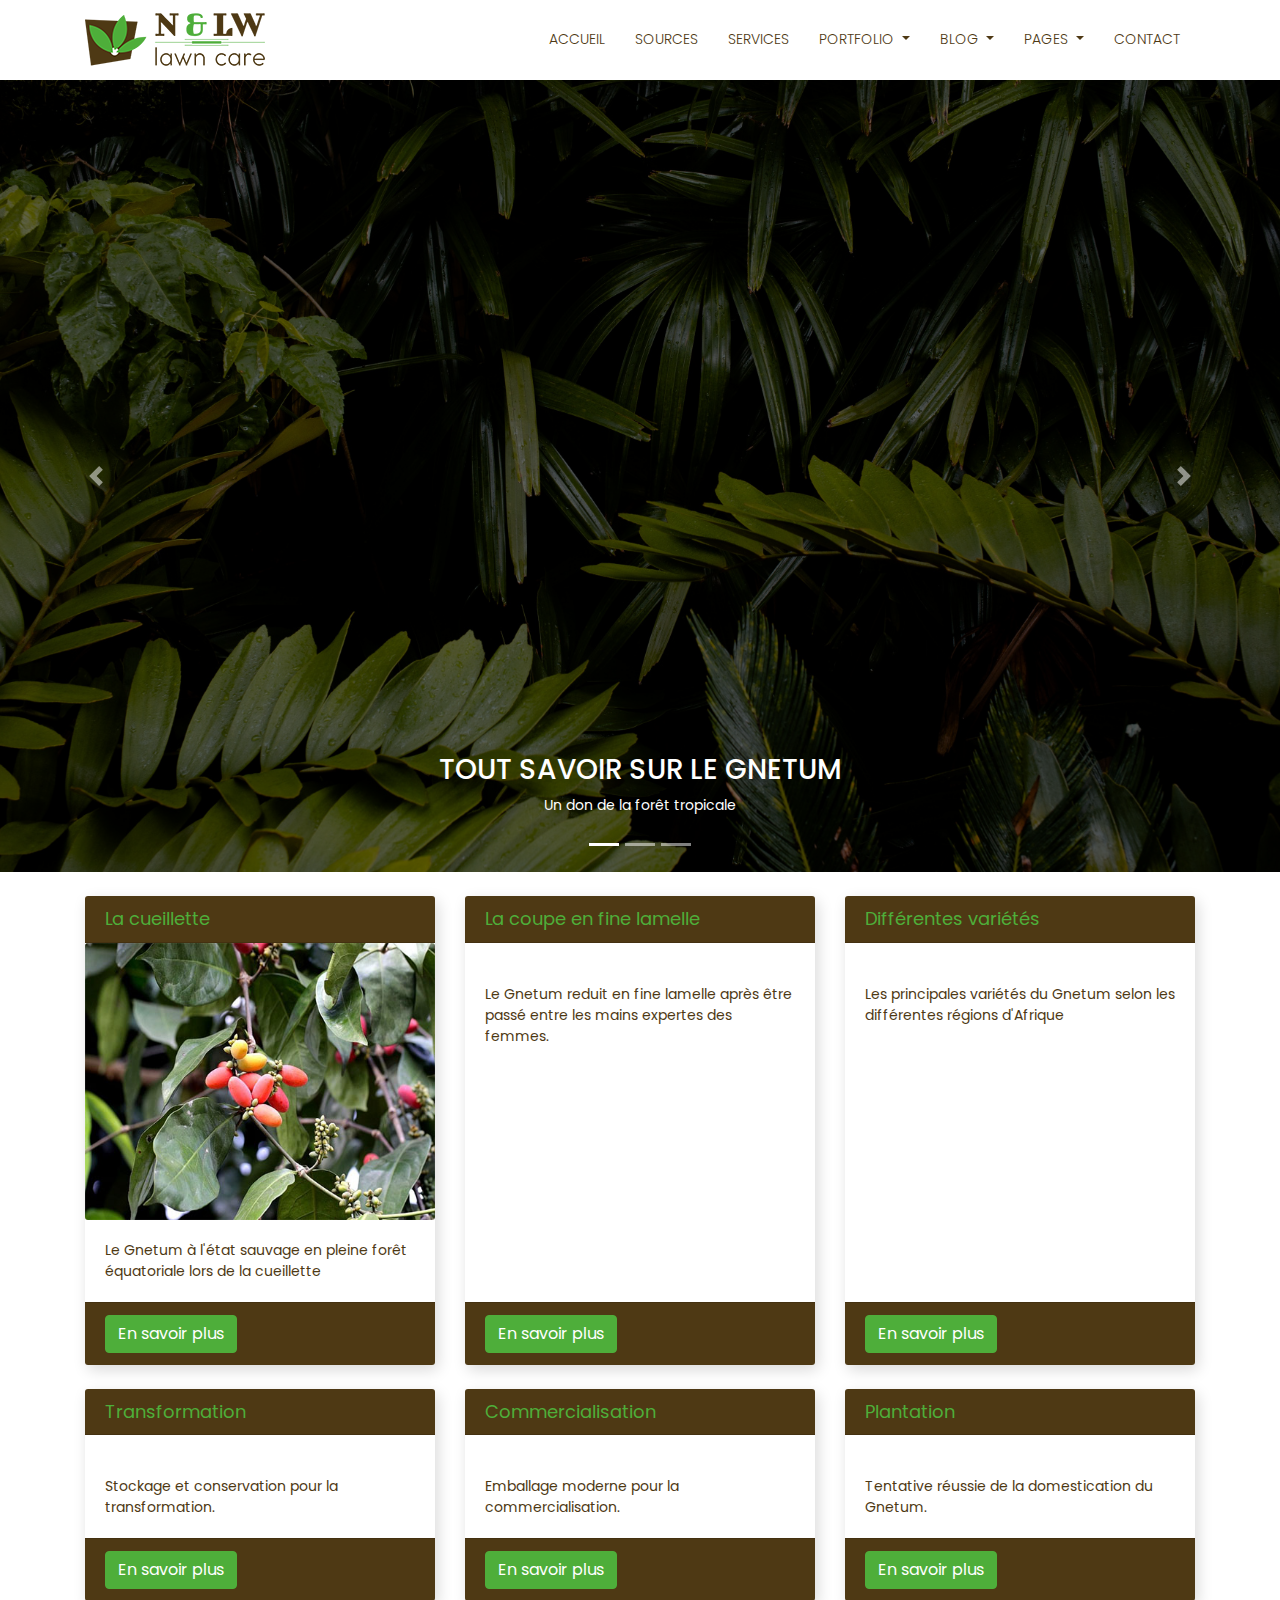
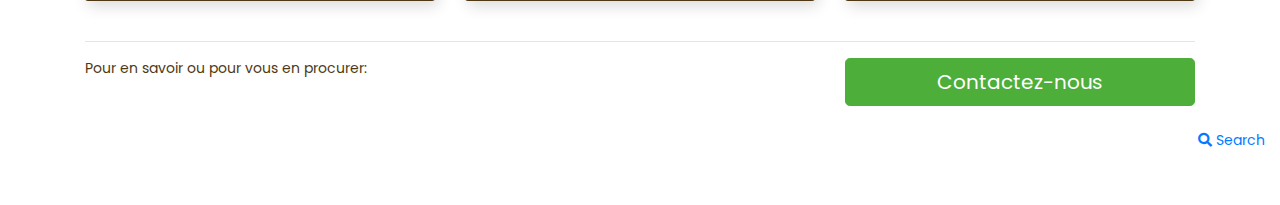
==== commit cffc9706: "ajout page article et apport photo" ====
--- a/index.html
+++ b/index.html
@@ -117,7 +117,7 @@
     <!-- Page Content -->
     <div class="container">
         <div class="services-bar">
-            <h1 class="my-4">Les bons plans </h1>
+            <h1 class="my-4"></h1>
             <!-- Services Section -->
             <div class="row">
                <div class="col-lg-4 mb-4">
@@ -127,7 +127,7 @@
                         <img class="img-fluid" src="KOKO/koko6-1.jpg" alt="" />
                      </div>
                      <div class="card-body">
-                        <p class="card-text">Lorem ipsum dolor sit amet, consectetur adipisicing elit. Sapiente esse necessitatibus neque.</p>
+                        <p class="card-text">Le Gnetum à l'état sauvage en pleine forêt équatoriale lors de la cueillette</p>
                      </div>
                      <div class="card-footer">
                         <a href="la-cueillette.html" class="btn btn-primary">En savoir plus</a>
@@ -138,10 +138,10 @@
                   <div class="card h-100">
                      <h4 class="card-header">La coupe en fine lamelle</h4>
                      <div class="card-img">
-                        <img class="img-fluid" src="koko/koko1-1.jpg" alt="" />
-                     </div>
-                     <div class="card-body">
-                        <p class="card-text">Lorem ipsum dolor sit amet, consectetur adipisicing elit. Sapiente esse necessitatibus neque.</p>
+                        <img class="img-fluid" src="koko/koko19-1.jpg" alt="" />
+                     </div>
+                     <div class="card-body">
+                        <p class="card-text">Le Gnetum reduit en fine lamelle après être passé entre les mains expertes des femmes.</p>
                      </div>
                      <div class="card-footer">
                         <a href="La-coupe-en-fine-lamelle.html" class="btn btn-primary">En savoir plus</a>
@@ -155,7 +155,7 @@
                         <img class="img-fluid" src="koko/koko10-1.jpg" alt="" />
                      </div>
                      <div class="card-body">
-                        <p class="card-text">Lorem ipsum dolor sit amet, consectetur adipisicing elit. Sapiente esse necessitatibus neque.</p>
+                        <p class="card-text">Les principales variétés du Gnetum selon les différentes régions d'Afrique</p>
                      </div>
                      <div class="card-footer">
                         <a href="differentes-variétés.html" class="btn btn-primary">En savoir plus</a>
@@ -172,7 +172,7 @@
                         <img class="img-fluid" src="koko/koko13-1.jpg" alt="" />
                      </div>
                      <div class="card-body">
-                        <p class="card-text">Lorem ipsum dolor sit amet, consectetur adipisicing elit. Sapiente esse necessitatibus neque.</p>
+                        <p class="card-text">Stockage et conservation pour la transformation.</p>
                      </div>
                      <div class="card-footer">
                         <a href="transformation.html" class="btn btn-primary">En savoir plus</a>
@@ -186,7 +186,7 @@
                         <img class="img-fluid" src="koko/koko16-1.jpg" alt="" />
                      </div>
                      <div class="card-body">
-                        <p class="card-text">Lorem ipsum dolor sit amet, consectetur adipisicing elit. Sapiente esse necessitatibus neque.</p>
+                        <p class="card-text">Emballage moderne pour la commercialisation.</p>
                      </div>
                      <div class="card-footer">
                         <a href="commercialisation.html" class="btn btn-primary">En savoir plus</a>
@@ -200,7 +200,7 @@
                         <img class="img-fluid" src="koko/koko17-1.jpg" alt="" />
                      </div>
                      <div class="card-body">
-                        <p class="card-text">Lorem ipsum dolor sit amet, consectetur adipisicing elit. Sapiente esse necessitatibus neque.</p>
+                        <p class="card-text">Tentative réussie de la domestication du Gnetum.</p>
                      </div>
                      <div class="card-footer">
                         <a href="plantation.html" class="btn btn-primary">En savoir plus</a>
@@ -218,7 +218,7 @@
         <!-- Get In Touch Now Section -->
         <div class="row mb-4">
             <div class="col-md-8">
-               <p>Lorem ipsum dolor sit amet, consectetur adipisicing elit. Molestias, expedita, saepe, vero rerum deleniti beatae veniam harum neque nemo praesentium cum alias asperiores commodi.</p>
+               <p>Pour en savoir ou pour vous en procurer:</p>
             </div>
             <div class="col-md-4">
                <a class="btn btn-lg btn-secondary btn-block" href="#">Contactez-nous</a>
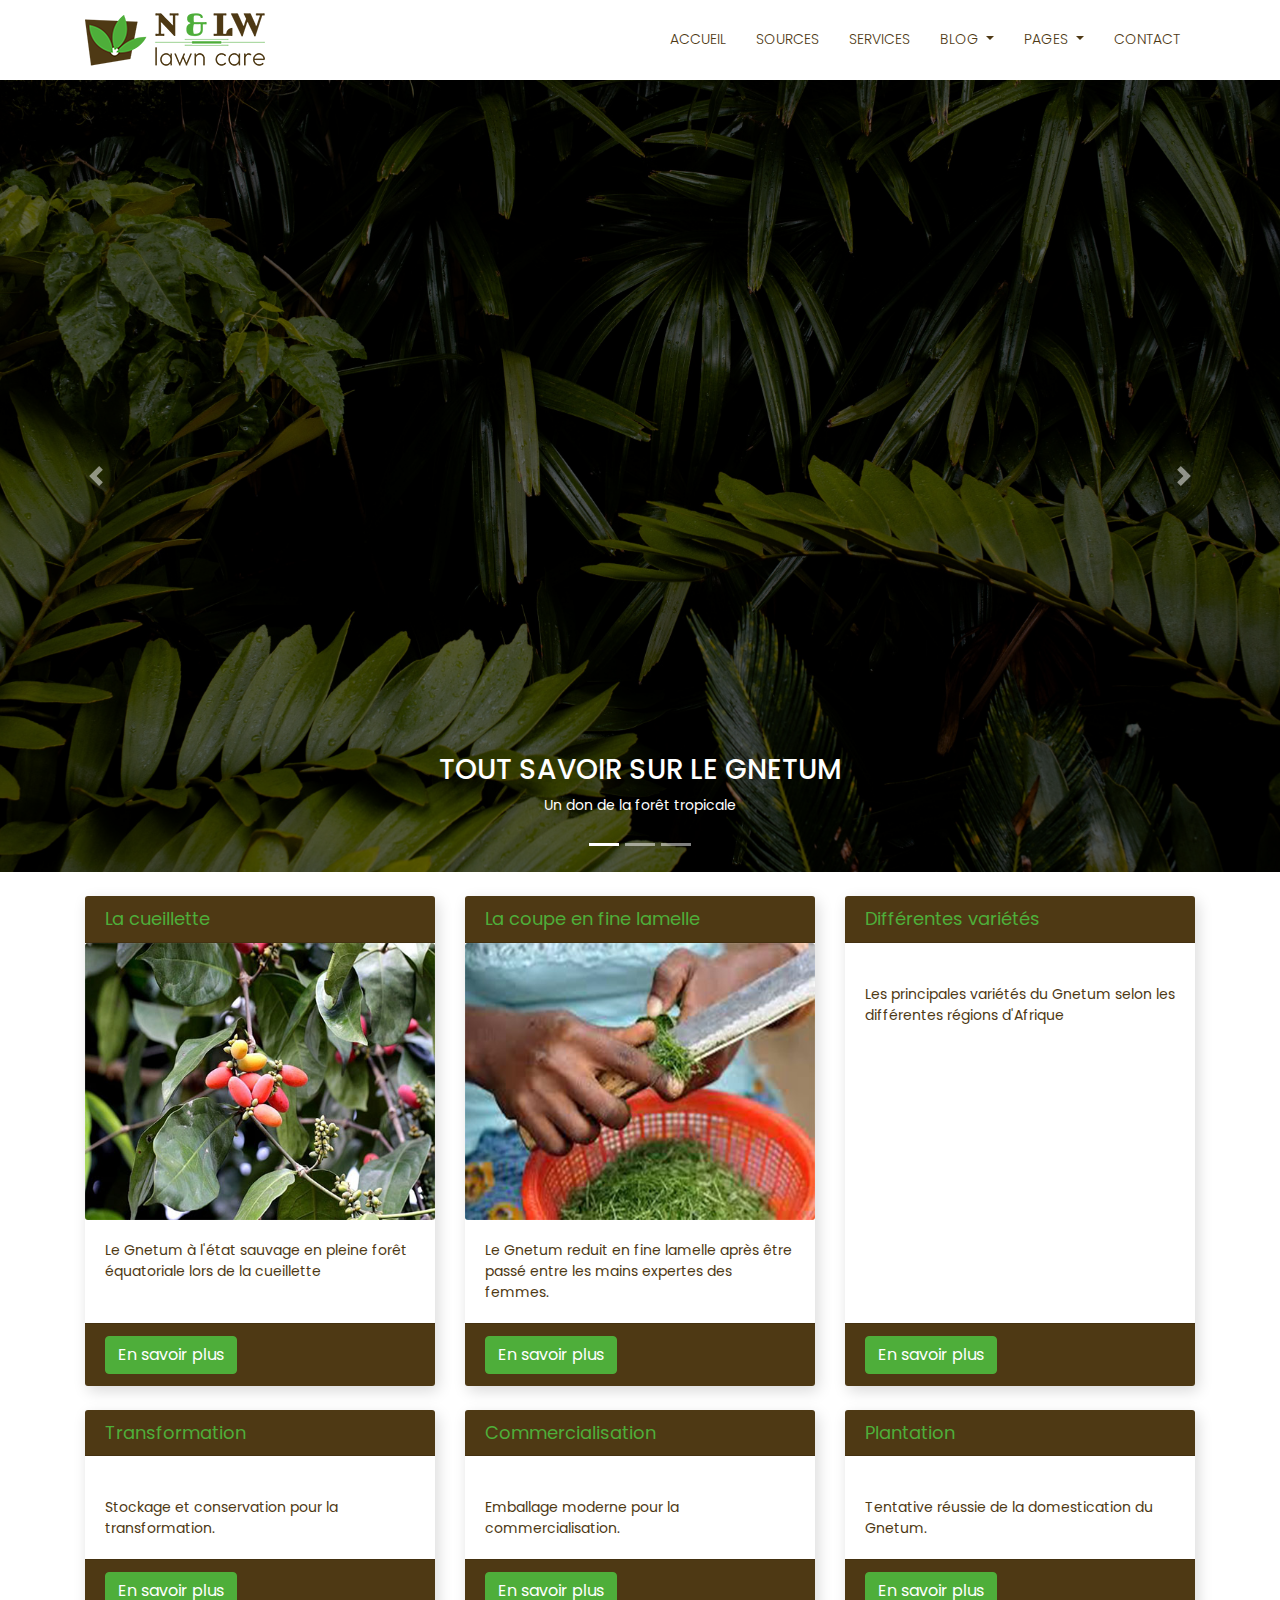
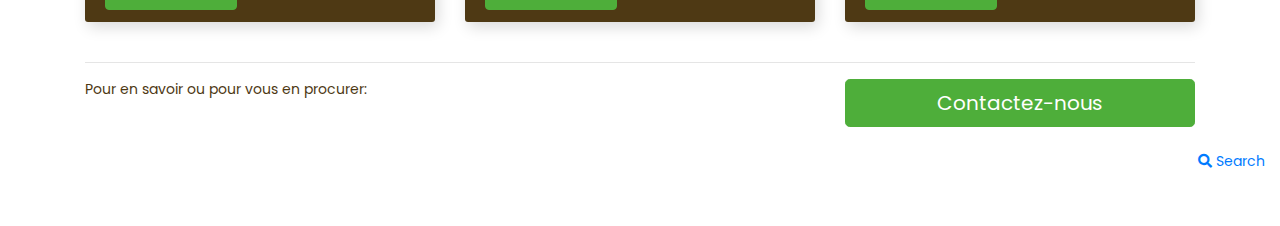
==== commit 265599c3: "clean code" ====
--- a/index.html
+++ b/index.html
@@ -35,18 +35,7 @@
                   <li class="nav-item">
                      <a class="nav-link" href="services.html">Services</a>
                   </li>
-                  <li class="nav-item dropdown">
-                     <a class="nav-link dropdown-toggle" href="#" id="navbarDropdownPortfolio" data-toggle="dropdown" aria-haspopup="true" aria-expanded="false">
-                     Portfolio
-                     </a>
-                     <div class="dropdown-menu dropdown-menu-right" aria-labelledby="navbarDropdownPortfolio">
-                        <a class="dropdown-item" href="portfolio-1-col.html">1 Column Portfolio</a>
-                        <a class="dropdown-item" href="portfolio-2-col.html">2 Column Portfolio</a>
-                        <a class="dropdown-item" href="portfolio-3-col.html">3 Column Portfolio</a>
-                        <a class="dropdown-item" href="portfolio-4-col.html">4 Column Portfolio</a>
-                        <a class="dropdown-item" href="portfolio-item.html">Single Portfolio Item</a>
-                     </div>
-                  </li>
+                  
                   <li class="nav-item dropdown">
                      <a class="nav-link dropdown-toggle" href="#" id="navbarDropdownBlog" data-toggle="dropdown" aria-haspopup="true" aria-expanded="false">
                      Blog
@@ -138,7 +127,7 @@
                   <div class="card h-100">
                      <h4 class="card-header">La coupe en fine lamelle</h4>
                      <div class="card-img">
-                        <img class="img-fluid" src="koko/koko19-1.jpg" alt="" />
+                        <img class="img-fluid" src="KOKO/koko19-1.jpg" alt="" />
                      </div>
                      <div class="card-body">
                         <p class="card-text">Le Gnetum reduit en fine lamelle après être passé entre les mains expertes des femmes.</p>
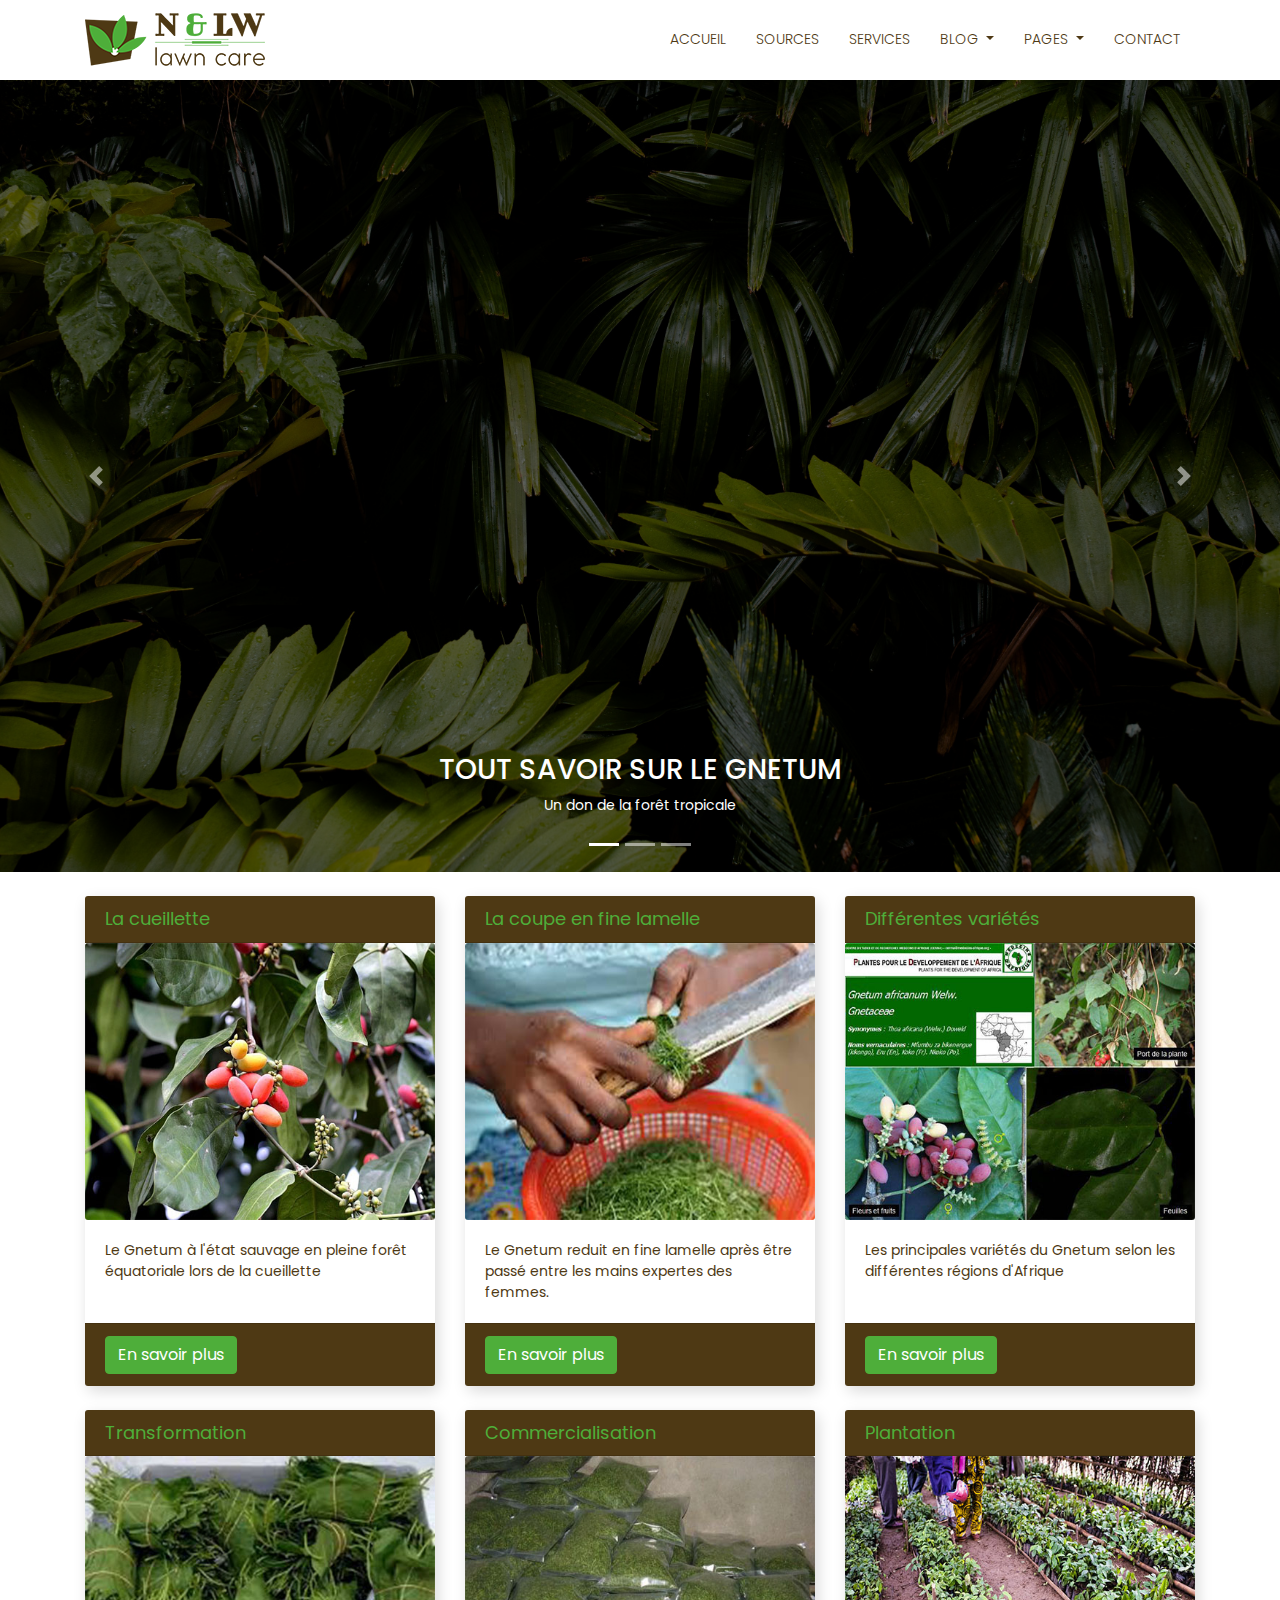
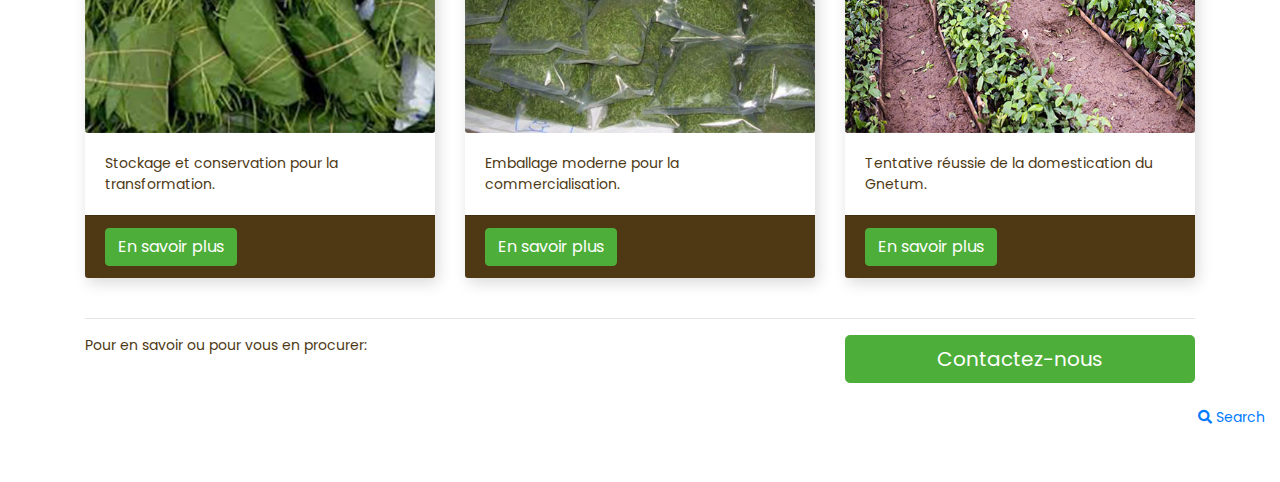
==== commit 20ab1b50: "clean code" ====
--- a/index.html
+++ b/index.html
@@ -141,7 +141,7 @@
                   <div class="card h-100">
                      <h4 class="card-header">Différentes variétés</h4>
                      <div class="card-img">
-                        <img class="img-fluid" src="koko/koko10-1.jpg" alt="" />
+                        <img class="img-fluid" src="KOKO/koko10-1.jpg" alt="" />
                      </div>
                      <div class="card-body">
                         <p class="card-text">Les principales variétés du Gnetum selon les différentes régions d'Afrique</p>
@@ -158,7 +158,7 @@
                   <div class="card h-100">
                      <h4 class="card-header">Transformation</h4>
                      <div class="card-img">
-                        <img class="img-fluid" src="koko/koko13-1.jpg" alt="" />
+                        <img class="img-fluid" src="KOKO/koko13-1.jpg" alt="" />
                      </div>
                      <div class="card-body">
                         <p class="card-text">Stockage et conservation pour la transformation.</p>
@@ -172,7 +172,7 @@
                   <div class="card h-100">
                      <h4 class="card-header">Commercialisation</h4>
                      <div class="card-img">
-                        <img class="img-fluid" src="koko/koko16-1.jpg" alt="" />
+                        <img class="img-fluid" src="KOKO/koko16-1.jpg" alt="" />
                      </div>
                      <div class="card-body">
                         <p class="card-text">Emballage moderne pour la commercialisation.</p>
@@ -186,7 +186,7 @@
                   <div class="card h-100">
                      <h4 class="card-header">Plantation</h4>
                      <div class="card-img">
-                        <img class="img-fluid" src="koko/koko17-1.jpg" alt="" />
+                        <img class="img-fluid" src="KOKO/koko17-1.jpg" alt="" />
                      </div>
                      <div class="card-body">
                         <p class="card-text">Tentative réussie de la domestication du Gnetum.</p>
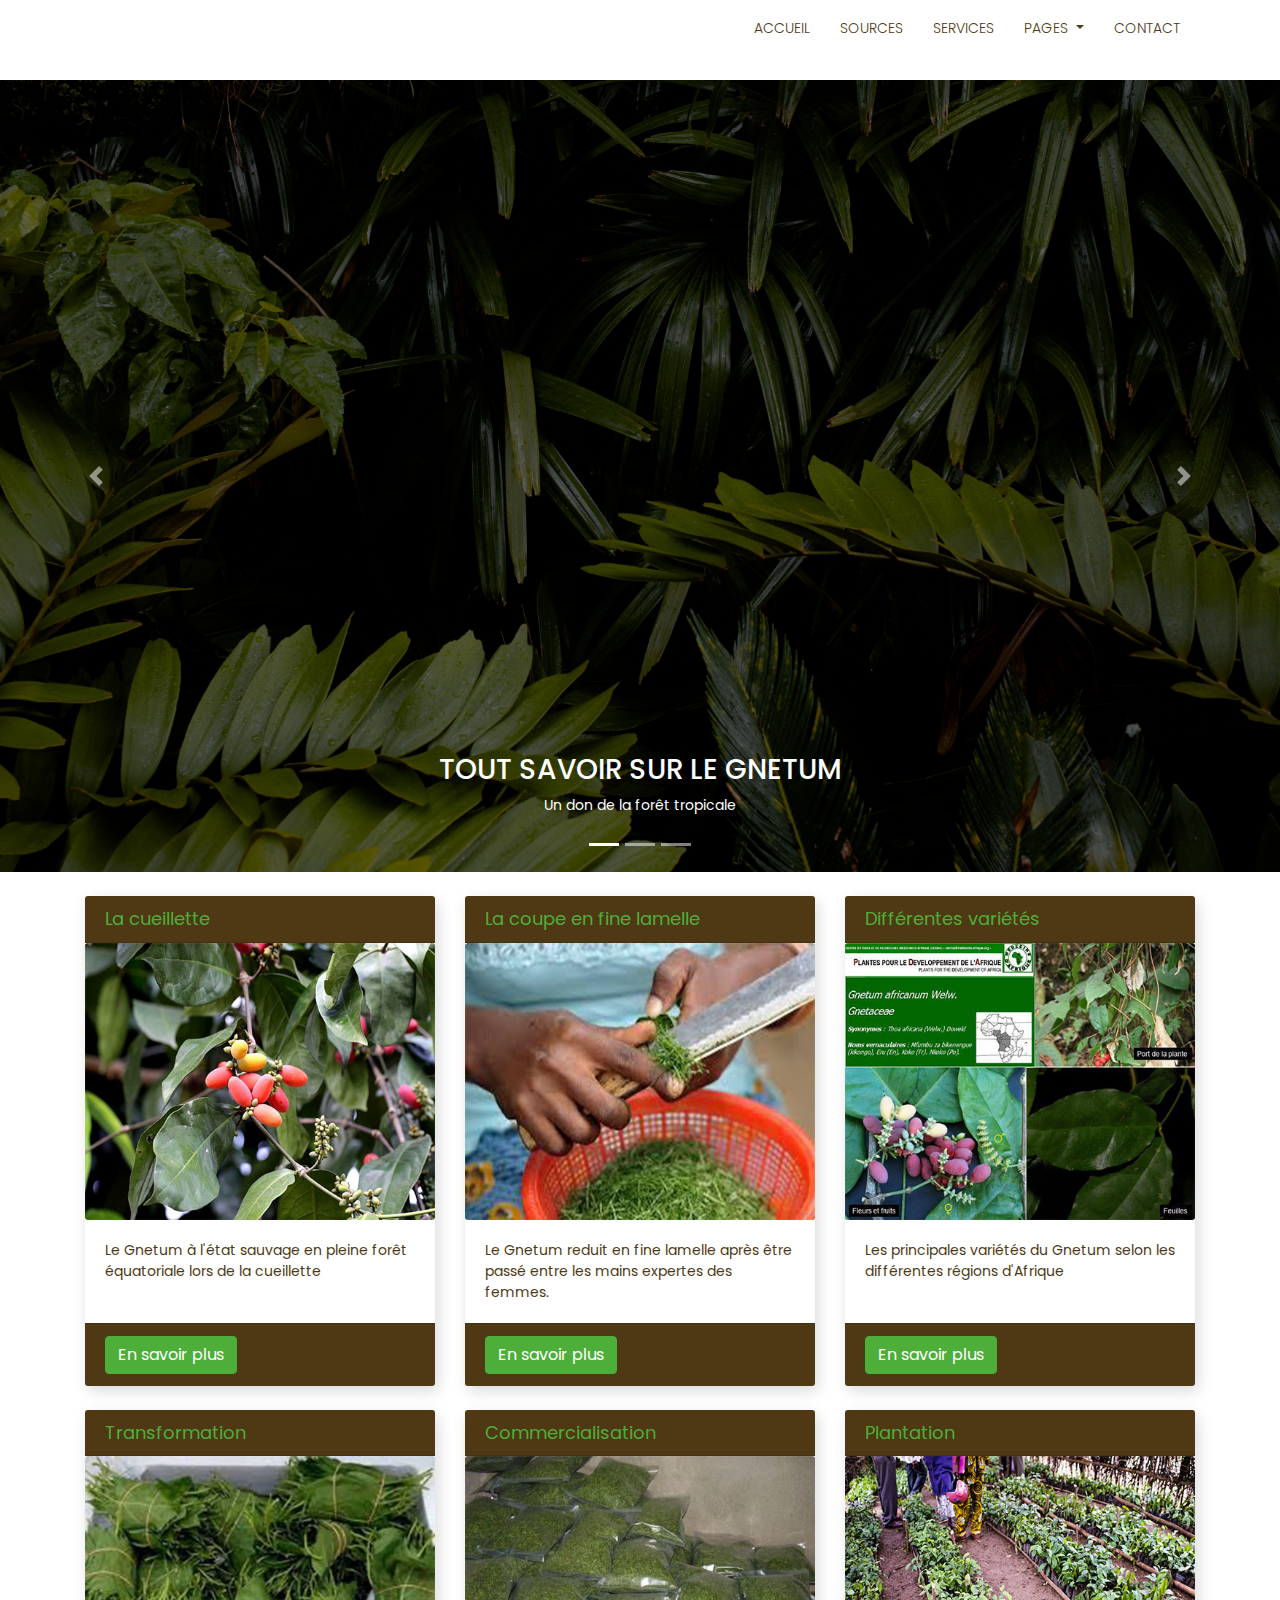
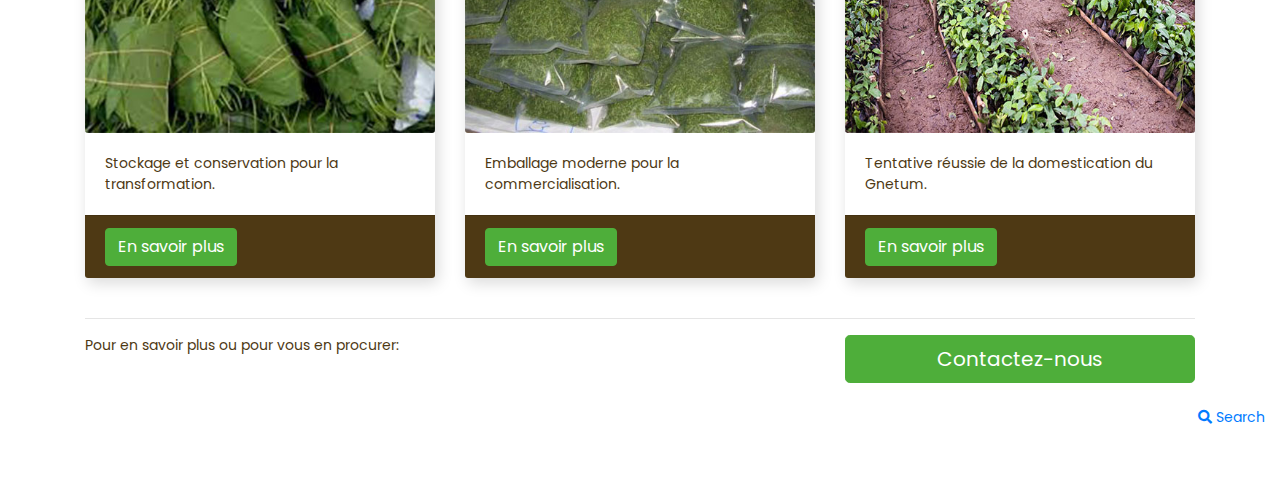
==== commit 11fff273: "clean code" ====
--- a/index.html
+++ b/index.html
@@ -19,7 +19,7 @@
     <nav class="navbar fixed-top navbar-expand-lg navbar-dark bg-light top-nav fixed-top">
         <div class="container">
             <a class="navbar-brand" href="index.html">
-            <img src="images/logo.png" alt="logo" />
+            <!-- <img src="images/logo.png" alt="logo" /> -->
             </a>
             <button class="navbar-toggler navbar-toggler-right" type="button" data-toggle="collapse" data-target="#navbarResponsive" aria-controls="navbarResponsive" aria-expanded="false" aria-label="Toggle navigation">
 				<span class="fas fa-bars"></span>
@@ -36,16 +36,7 @@
                      <a class="nav-link" href="services.html">Services</a>
                   </li>
                   
-                  <li class="nav-item dropdown">
-                     <a class="nav-link dropdown-toggle" href="#" id="navbarDropdownBlog" data-toggle="dropdown" aria-haspopup="true" aria-expanded="false">
-                     Blog
-                     </a>
-                     <div class="dropdown-menu dropdown-menu-right" aria-labelledby="navbarDropdownBlog">
-                        <a class="dropdown-item" href="blog-home-1.html">Blog Home 1</a>
-                        <a class="dropdown-item" href="blog-home-2.html">Blog Home 2</a>
-                        <a class="dropdown-item" href="blog-post.html">Blog Post</a>
-                     </div>
-                  </li>
+                  
                   <li class="nav-item dropdown">
                      <a class="nav-link dropdown-toggle" href="#" id="navbarDropdownBlog" data-toggle="dropdown" aria-haspopup="true" aria-expanded="false">
                      Pages
@@ -79,14 +70,14 @@
                   </div>
                </div>
                <!-- Slide Two - Set the background image for this slide in the line below -->
-               <div class="carousel-item" style="background-image: url('images/slider-02.jpg')">
+               <div class="carousel-item" style="background-image: url('KOKO/foret4-1.jpg')">
                   <div class="carousel-caption d-none d-md-block">
                      <h3>Le Gnetum dans la nature</h3>
                      <p>récolte et transformation</p>
                   </div>
                </div>
                <!-- Slide Three - Set the background image for this slide in the line below -->
-               <div class="carousel-item" style="background-image: url('images/slider-03.jpg')">
+               <div class="carousel-item" style="background-image: url('KOKO/foret8-1.jpeg')">
                   <div class="carousel-caption d-none d-md-block">
                      <h3>Culture du Gnetum</h3>
                      <p>industrialisation et distribution</p>
@@ -207,7 +198,7 @@
         <!-- Get In Touch Now Section -->
         <div class="row mb-4">
             <div class="col-md-8">
-               <p>Pour en savoir ou pour vous en procurer:</p>
+               <p>Pour en savoir  plus ou pour vous en procurer:</p>
             </div>
             <div class="col-md-4">
                <a class="btn btn-lg btn-secondary btn-block" href="#">Contactez-nous</a>
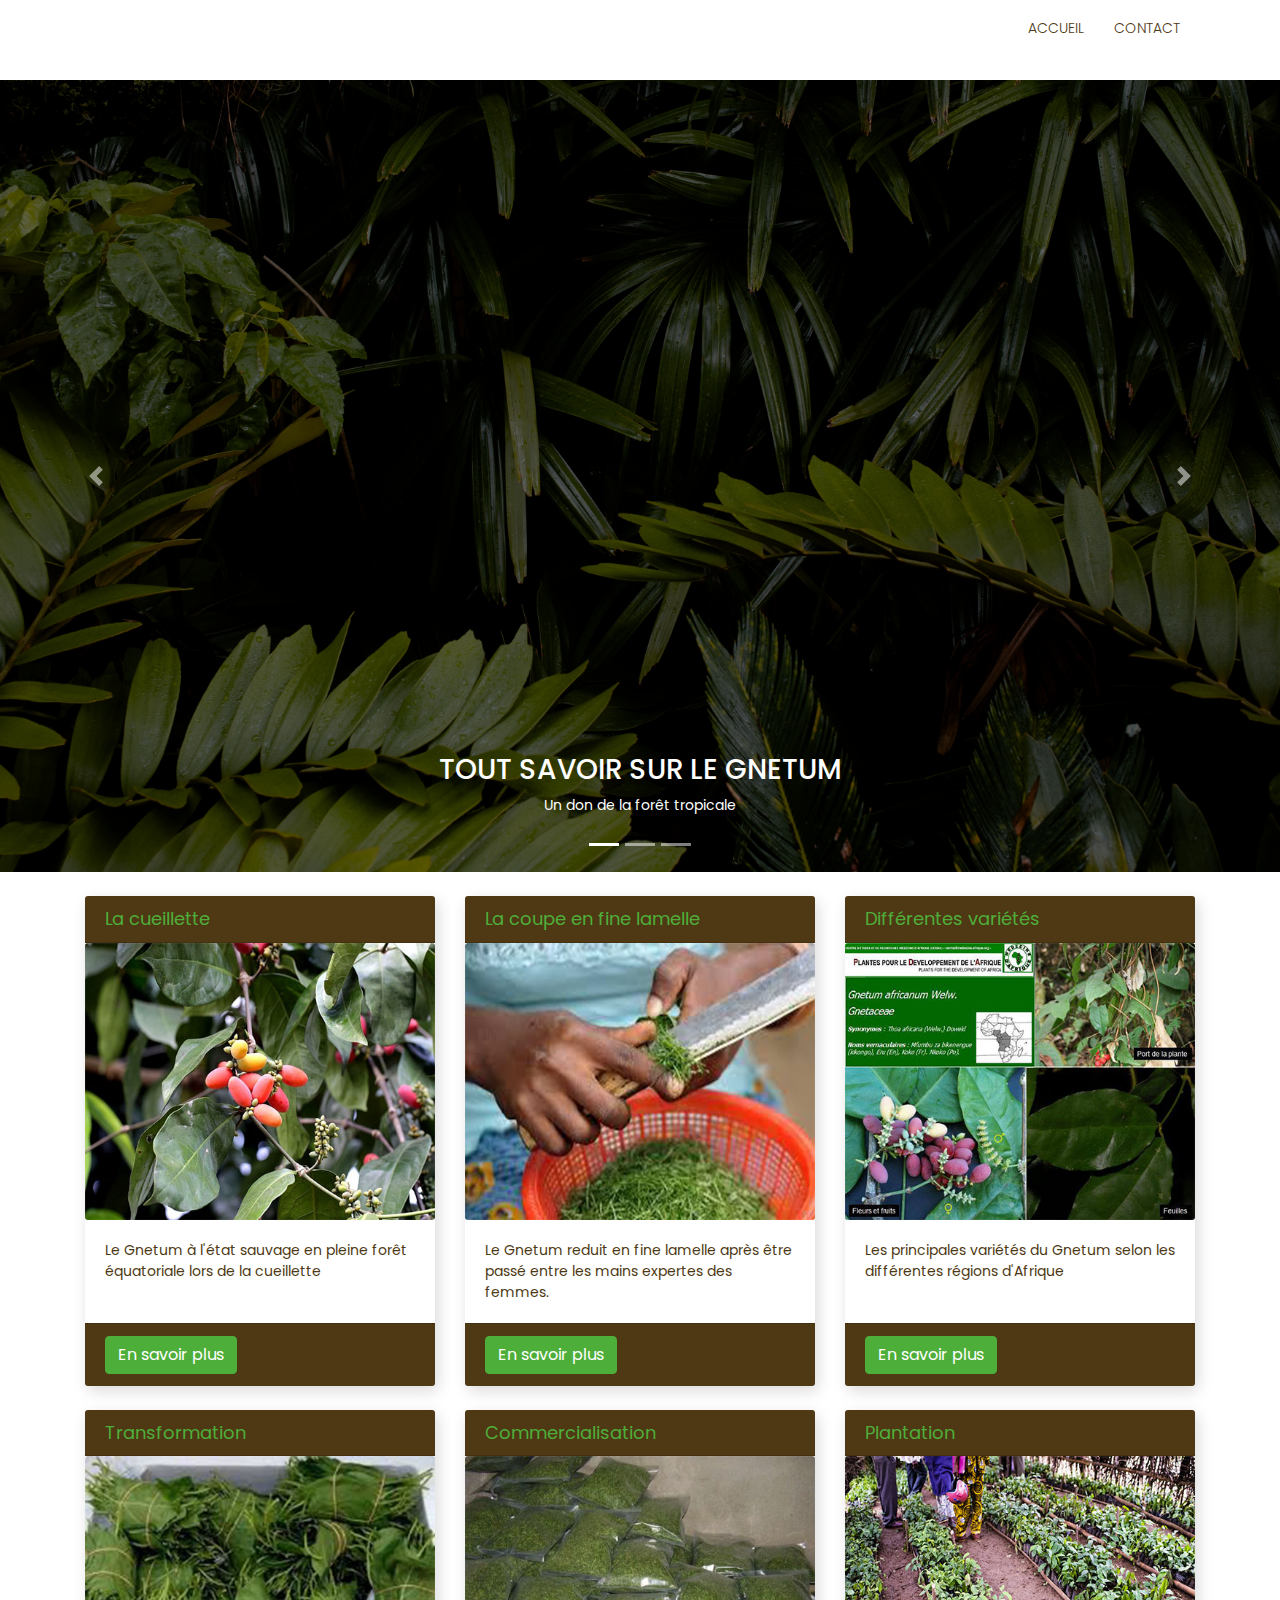
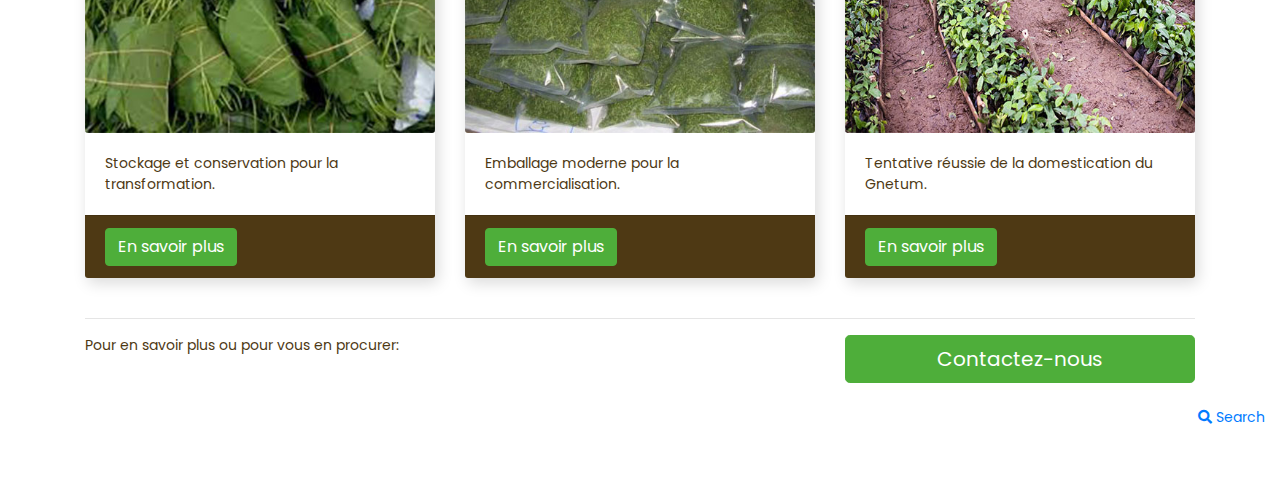
==== commit 57634051: "clean code" ====
--- a/index.html
+++ b/index.html
@@ -29,24 +29,11 @@
                   <li class="nav-item">
                      <a class="nav-link " href="index.html">Accueil</a>
                   </li>
-                  <li class="nav-item">
-                     <a class="nav-link" href="about.html">Sources</a>
-                  </li>
-                  <li class="nav-item">
-                     <a class="nav-link" href="services.html">Services</a>
-                  </li>
-                  
-                  
-                  <li class="nav-item dropdown">
-                     <a class="nav-link dropdown-toggle" href="#" id="navbarDropdownBlog" data-toggle="dropdown" aria-haspopup="true" aria-expanded="false">
-                     Pages
-                     </a>
-                     <div class="dropdown-menu dropdown-menu-right" aria-labelledby="navbarDropdownBlog">
-                        <a class="dropdown-item" href="faq.html">FAQ</a>
-                        <a class="dropdown-item" href="404.html">404</a>
-                        <a class="dropdown-item" href="pricing.html">Pricing Table</a>
-                     </div>
-                  </li>
+                  
+                  
+                  
+                  
+                  
                   <li class="nav-item">
                      <a class="nav-link" href="contact.html">Contact</a>
                   </li>
